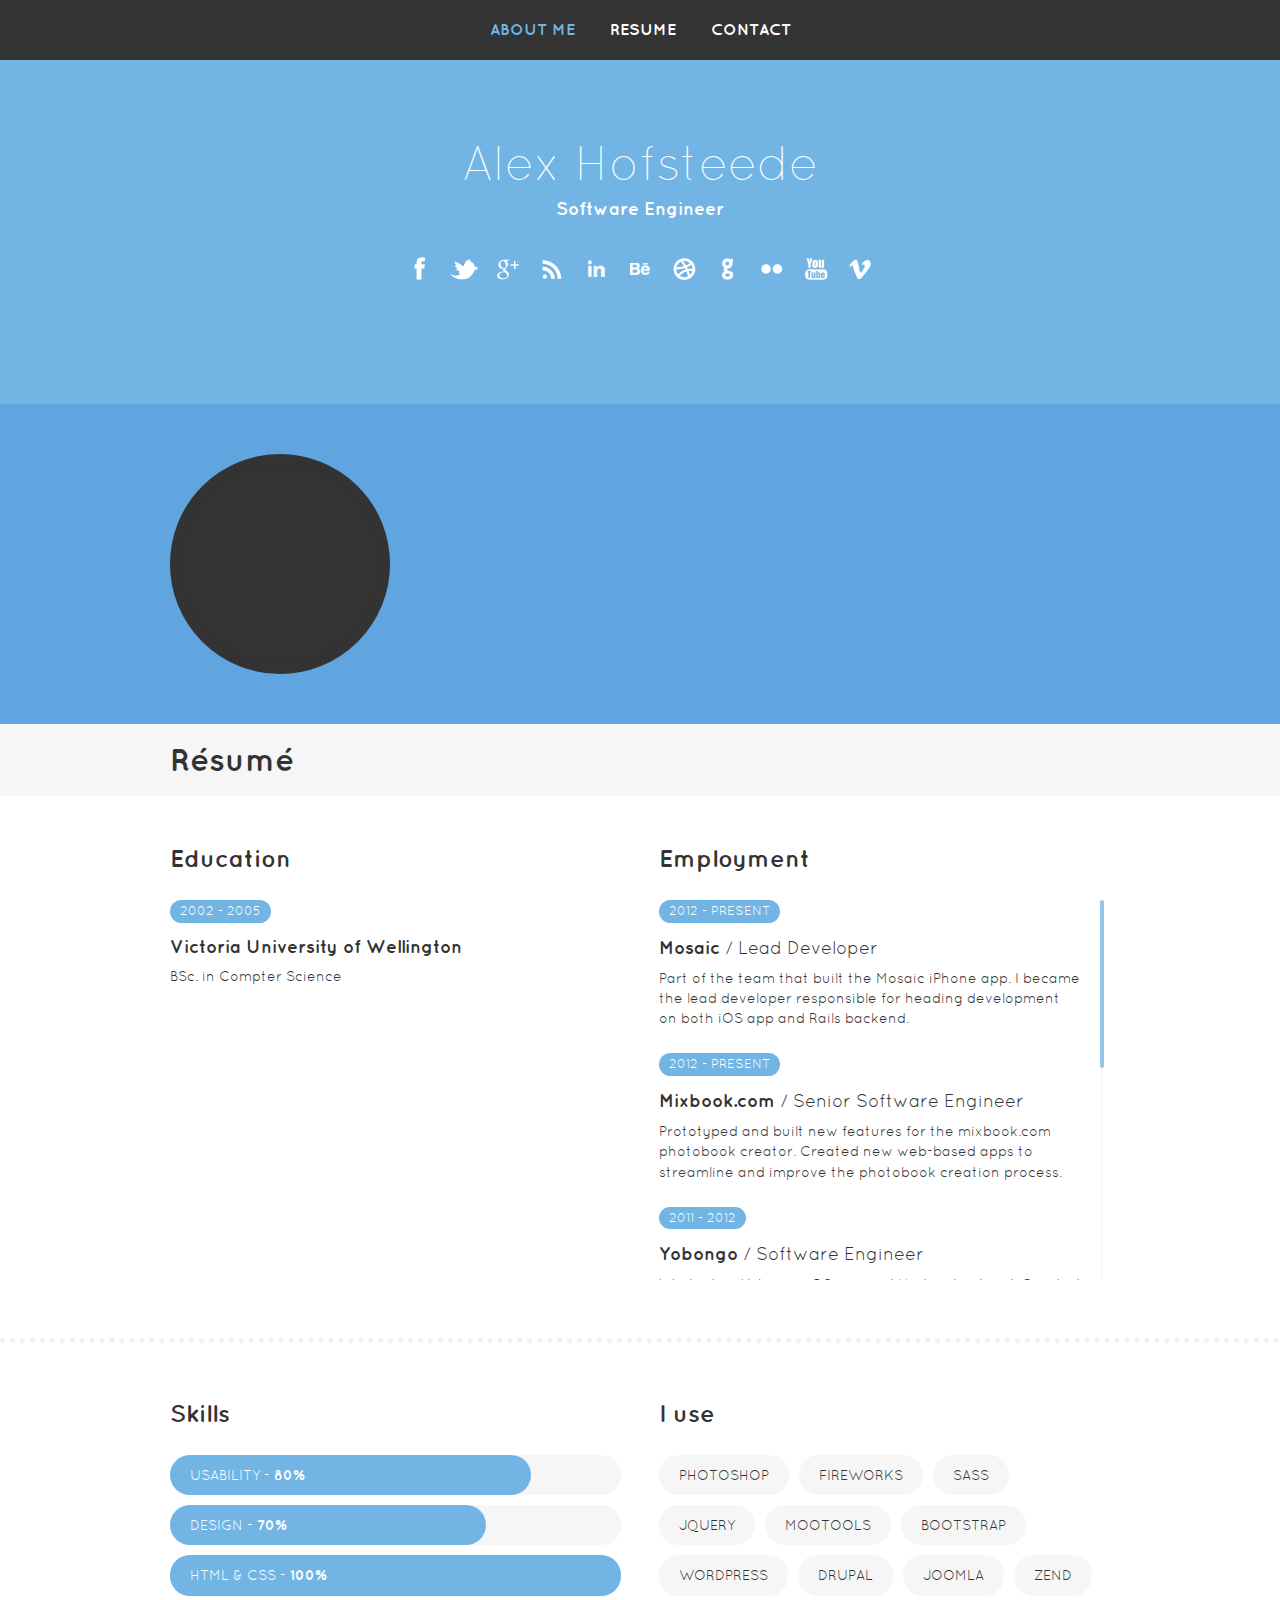
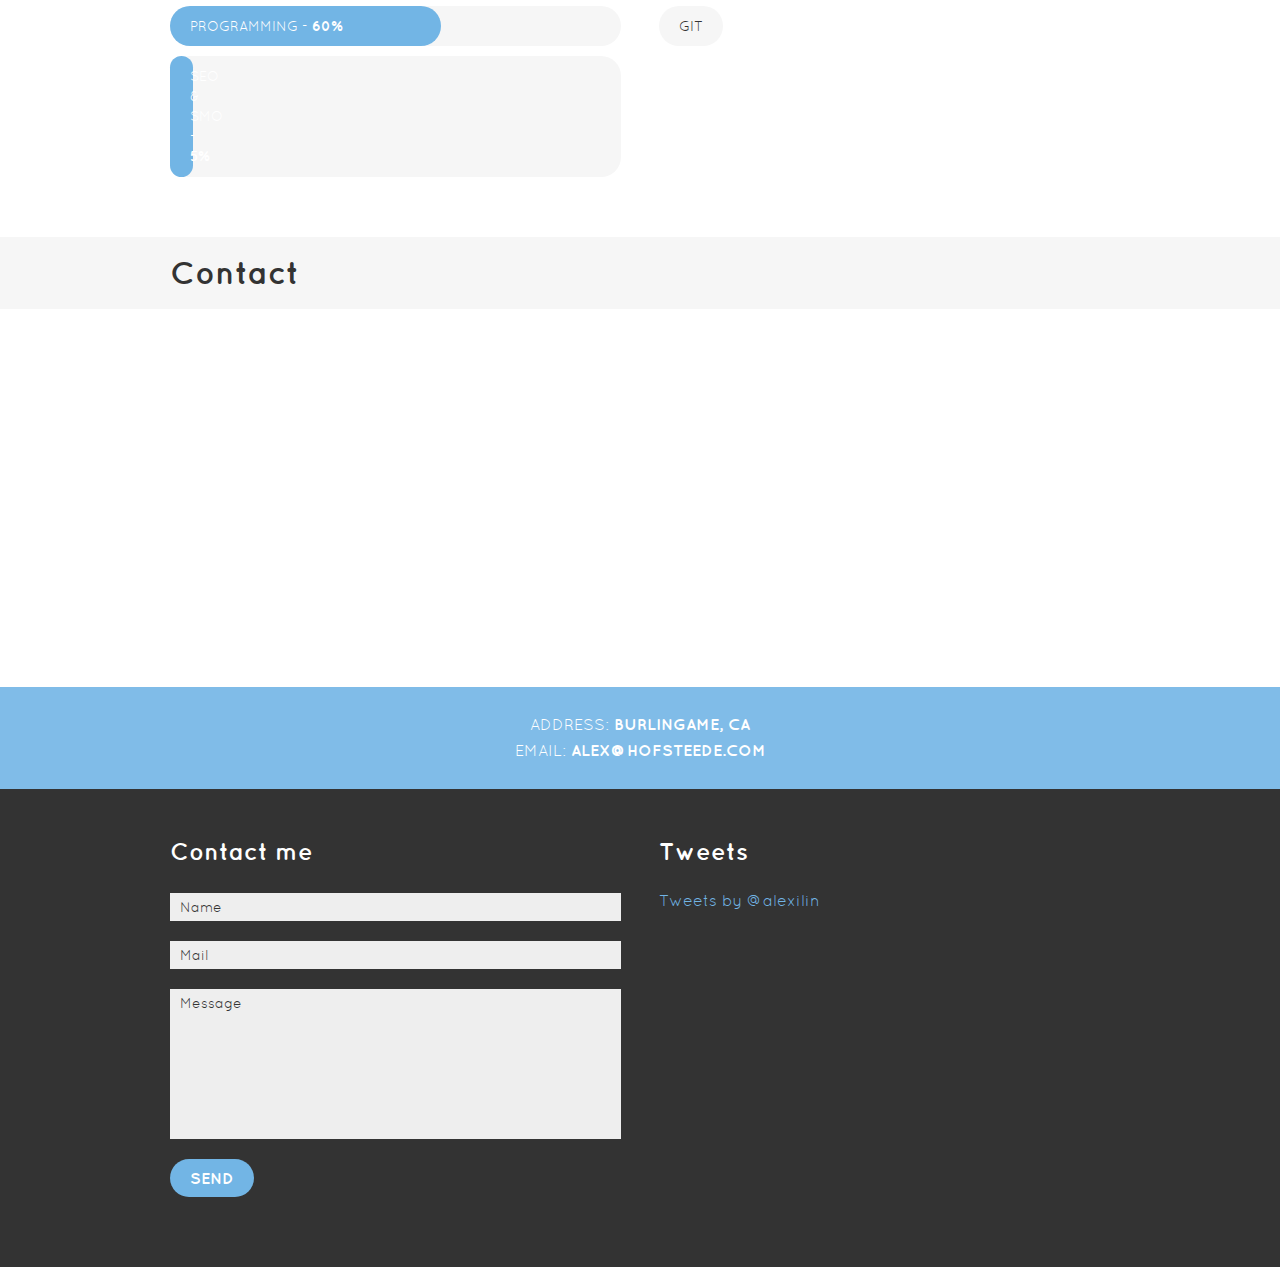
==== HTML/index.html @ 2fa061c0 "Add links to resume, section cleanup" ====
<!DOCTYPE html>
<!--[if lt IE 7]>      <html class="no-js lt-ie9 lt-ie8 lt-ie7"> <![endif]-->
<!--[if IE 7]>         <html class="no-js lt-ie9 lt-ie8"> <![endif]-->
<!--[if IE 8]>         <html class="no-js lt-ie9"> <![endif]-->
<!--[if gt IE 8]><!--> <html class="no-js"> <!--<![endif]-->
    <head>

        <meta charset="utf-8">
        <title>Persona vCard</title>
        <meta name="description" content="">
        <meta name="viewport" content="width=device-width,initial-scale=1.0">

        <link rel="stylesheet" href="assets/css/normalize.css">
        <link rel="stylesheet" href="assets/css/main.css">
        <link rel="stylesheet" href="assets/plugins/mCustomScrollbar/jquery.mCustomScrollbar.css">

        <script src="assets/js/modernizr-2.6.2.min.js"></script>

    </head>
    <body>

        <div class="wrapper vcard">

            <!-- BEGIN NAV -->
            <nav class="nav">

                <div class="container">

                    <div class="nav-trigger"></div>

                    <ul>
                        <li class="current"><a href="#about">About me</a></li>
                        <li><a href="#resume">Resume</a></li>
                        <li><a href="#contact">Contact</a></li>
                    </ul>

                </div>

            </nav>
            <!-- END NAV -->

            <!-- BEGIN MAIN CONTAINER -->
            <div class="main">
                
                <!-- BEGIN ABOUT SECTION -->
                <section id="about" class="cont-sec about-sec">

                    <div class="cont-b">

                        <div class="container">
                        
                            <div class="intro">
                            
                                <h1 class="fn">Alex Hofsteede</h1>
                                <div class="desc">Software Engineer</div>
                                <ul class="social-nav">
                                    <li><a href="" class="item-1"></a></li>
                                    <li><a href="" class="item-2"></a></li>
                                    <li><a href="" class="item-3"></a></li>
                                    <li><a href="" class="item-4"></a></li>
                                    <li><a href="" class="item-5"></a></li>
                                    <li><a href="" class="item-6"></a></li>
                                    <li><a href="" class="item-7"></a></li>
                                    <li><a href="" class="item-8"></a></li>
                                    <li><a href="" class="item-9"></a></li>
                                    <li><a href="" class="item-10"></a></li>
                                    <li><a href="" class="item-11"></a></li>
                                </ul>
                                
                            </div>
                            
                        </div>

                    </div>

                    <div class="cont-b-2">

                        <div class="container">

                            <div class="about clearfix">
                                <div class="photo">
                                    <img src="/assets/img/profile.jpg"/>
                                </div>
                                <div class="inner">
                                    <p class="intro-text"></p>
                                </div>
                            </div>

                        </div>

                    </div>
                
                </section>
                <!-- END ABOUT SECTION -->
                
                <!-- BEGIN RESUME SECTION -->
                <section id="resume" class="cont-sec resume-sec">

                    <div class="sec-title">

                        <div class="container">

                            <h2>Résumé</h2>

                        </div>

                    </div>
                    
                    <div class="container">

                        <div class="cols">

                            <div class="col col-1-2">

                                <h3>Education</h3>

                                <div class="exp scroll">
                                    <div class="date">2002 - 2005</div>
                                    <h4><a href="http://www.victoria.ac.nz/ecs/">Victoria University of Wellington</a></h4>
                                    <p>BSc. in Compter Science</p>
                                </div>

                            </div>

                            <div class="col col-1-2">

                                <h3>Employment</h3>

                                <div class="exp scroll">
                                    <div class="date">2012 - present</div>
                                    <h4><a href="http://heymosaic.com">Mosaic </a><span>/ Lead Developer</span></h4>
                                    <p>Part of the team that built the Mosaic iPhone app. I became the lead developer responsible for heading development on both iOS app and Rails backend.</p>

                                    <div class="date">2012 - present</div>
                                    <h4><a href="http://mixbook.com">Mixbook.com </a><span>/ Senior Software Engineer</span></h4>
                                    <p>Prototyped and built new features for the mixbook.com photobook creator. Created new web-based apps to streamline and improve the photobook creation process.</p>

                                    <div class="date">2011 - 2012</div>
                                    <h4><a href="http://www.crunchbase.com/company/yobongo">Yobongo </a><span>/ Software Engineer</span></h4>
                                    <p>Worked on Yobongo iOS app and Node.js backend. Created a number of other proof of concept apps for iPhone and web.</p>

                                    <div class="date">2011</div>
                                    <h4><a href="http://shutterfly.com">Shutterfly </a><span>/ Senior Software Engineer</span></h4>
                                    <p>Worked on redesign of e-commerce pages. Integrated A/B testing framework to test page variations.</p>

                                    <div class="date">2008 - 2010</div>
                                    <h4><a href="http://www.crunchbase.com/company/scrapblog">Scrapblog.com </a><span>/ Software Engineer</span></h4>
                                    <p>Built scrapblog.com photobook editor in Flex. Built scalable photobook rendering engine on EC2.</p>

                                    <div class="date">2006 - 2007</div>
                                    <h4><a href="http://getoutsmart.com">Outsmart </a><span>/ Software Engineer</span></h4>
                                    <p>Built a number of Flex applications for image editing, finance, mapping, and video conferencing.</p>
                                </div>

                            </div>

                        </div>

                    </div>

                    <hr>

                    <div class="container">

                        <div class="cols">

                            <div class="col col-1-2">

                                <h3>Skills</h3>

                                <div class="skills">
                                    <div class="skill">
                                        <div class="progress">
                                            <h4>
                                                Usability -
                                                <span class="val">80%</span>
                                            </h4>
                                        </div>
                                    </div>
                                    <div class="skill">
                                        <div class="progress">
                                            <h4>
                                                Design -
                                                <span class="val">70%</span>
                                            </h4>
                                        </div>
                                    </div>
                                    <div class="skill">
                                        <div class="progress">
                                            <h4>
                                                HTML &amp; CSS -
                                                <span class="val">100%</span>
                                            </h4>
                                        </div>
                                    </div>
                                    <div class="skill">
                                        <div class="progress">
                                            <h4>
                                                Programming -
                                                <span class="val">60%</span>
                                            </h4>
                                        </div>
                                    </div>
                                    <div class="skill">
                                        <div class="progress">
                                            <h4>
                                                SEO &amp; SMO - 
                                                <span class="val">5%</span>
                                            </h4>
                                        </div>
                                    </div>
                                </div>

                            </div>

                            <div class="col col-1-2">

                                <h3>I use</h3>

                                <ul class="tools clearfix">
                                    <li>Photoshop</li>
                                    <li>Fireworks</li>
                                    <li>SASS</li>
                                    <li>jQuery</li>
                                    <li>Mootools</li>
                                    <li>Bootstrap</li>
                                    <li>Wordpress</li>
                                    <li>Drupal</li>
                                    <li>Joomla</li>
                                    <li>ZEND</li>
                                    <li>Git</li>
                                </ul>

                            </div>

                        </div>                        

                    </div>
                
                </section>
                <!-- END RESUME SECTION -->

                <!-- BEGIN CONTACTS SECTION -->
                <section id="contact" class="cont-sec contacts-sec">

                    <div class="sec-title">

                        <div class="container">

                            <h2>Contact</h2>
                            
                        </div>

                    </div>

                    <!-- BEGIN CONTACTS -->
                    <div class="contacts">
                        <div id="map" class="map"></div>
                        <div class="inner">
                            Address: <span class="adr"> <span class="country-name">Burlingame</span>, <span class="locality">CA</span></span><br>
                            Email: <span class="email">alex@hofsteede.com</span><br>
                        </div>
                    </div>
                    <!-- END CONTACTS -->
                    
                    <div class="cont-b-3">

                        <div class="container">
                        
                            <div class="cols">
                        
                                <div class="col col-1-2">

                                    <h3>Contact me</h3>
                        
                                    <!-- BEGIN CONTACT FORM -->
                                    <form class="feedback-form" method="post" action="send.php">
                                        <div class="inp-b">
                                            <input type="text" placeholder="Name" name="name" class="required">
                                        </div>
                                        <div class="inp-b">
                                            <input type="text" placeholder="Mail" name="email" class="required">
                                        </div>
                                        <div class="inp-b">
                                            <textarea placeholder="Message" name="message" class="required"></textarea>
                                        </div>
                                        <div class="inp-b">
                                            <input type="submit" value="Send" class="btn">
                                        </div>
                                    </form>
                                    <!-- END CONTACT FORM -->
                        
                                </div>
                        
                                <div class="col col-1-2">

                                    <h3>Tweets</h3>
                        
                                    <!-- BEGIN TWEETS -->
                                    <div class="tweet">

                                        <a class="twitter-timeline"  href="https://twitter.com/alexilin" data-widget-id="345502025829724160" data-theme="dark" data-link-color="#72B5E5" data-chrome="noheader nofooter noborders transparent" data-tweet-limit="3">Tweets by @alexilin</a>

                                    </div>
                                    <!-- END TWEETS -->

                                </div>
                        
                            </div>
                        
                        </div>

                    </div>
                
                </section>
                <!-- END CONTACTS SECTION -->

            </div>
            <!-- END MAIN CONTAINER -->

        </div>

        <script src="assets/js/jquery-1.10.1.min.js"></script>

        <script src="assets/plugins/ope-page-nav/jquery-ui-1.9.2.custom.min.js"></script>
        <script src="assets/plugins/ope-page-nav/jquery.scrollTo.js"></script>
        <script src="assets/plugins/ope-page-nav/jquery.nav.js"></script>

        <script src="assets/plugins/mCustomScrollbar/jquery.mCustomScrollbar.js"></script>

        <script src="assets/plugins/cycle2/jquery.cycle2.min.js"></script>

        <script src="http://maps.google.com/maps/api/js?sensor=false"></script>

        <script src="assets/plugins/validate/jquery.validate.js"></script>

        <script>
            !function(d,s,id){
                var js,fjs=d.getElementsByTagName(s)[0],p=/^http:/.test(d.location)?'http':'https';
                if(!d.getElementById(id)){
                    js=d.createElement(s);js.id=id;
                    js.src=p+"://platform.twitter.com/widgets.js";
                    fjs.parentNode.insertBefore(js,fjs);
                }
            }(document,"script","twitter-wjs");
        </script>
        <script src="assets/plugins/tweets-customize/customize-twitter-1.1.min.js"></script>

        <script src="assets/js/scripts.js"></script>

    </body>
</html>
---- HTML/assets/css/main.css ----
@font-face {
    font-family:'quicksandbold';
    src: url('../fonts/quicksand-bold-webfont.eot');
    src: url('../fonts/quicksand-bold-webfont.eot?#iefix') format('embedded-opentype'),
         url('../fonts/quicksand-bold-webfont.woff') format('woff'),
         url('../fonts/quicksand-bold-webfont.ttf') format('truetype'),
         url('../fonts/quicksand-bold-webfont.svg#quicksandbold') format('svg');
    font-weight: normal;
    font-style: normal;
}

@font-face {
    font-family:'quicksandlight';
    src: url('../fonts/quicksand-light-webfont.eot');
    src: url('../fonts/quicksand-light-webfont.eot?#iefix') format('embedded-opentype'),
         url('../fonts/quicksand-light-webfont.woff') format('woff'),
         url('../fonts/quicksand-light-webfont.ttf') format('truetype'),
         url('../fonts/quicksand-light-webfont.svg#quicksandlight') format('svg');
    font-weight: normal;
    font-style: normal;
}

@font-face {
    font-family:'quicksandregular';
    src: url('../fonts/quicksand-regular-webfont.eot');
    src: url('../fonts/quicksand-regular-webfont.eot?#iefix') format('embedded-opentype'),
         url('../fonts/quicksand-regular-webfont.woff') format('woff'),
         url('../fonts/quicksand-regular-webfont.ttf') format('truetype'),
         url('../fonts/quicksand-regular-webfont.svg#quicksandregular') format('svg');
    font-weight: normal;
    font-style: normal;
}

body{position:relative;background:#fff;font:100%/1  'quicksandregular', sans-serif;color:#333}
h1{margin:0 0 10px;font:3em/1 'quicksandlight'}
h2{margin:0;font:2em/1 'quicksandbold'}
h3{margin:0 0 30px;font:1.5em/1 'quicksandbold'}
h4{margin:0 0 10px;font:1.1em/1 'quicksandbold'}
p{margin:0 0 25px;font-size:0.9em;line-height:1.4}
ol, ul{margin:0 0 25px;padding:0 0 0 40px;font-size:0.9em;line-height:1.4}
nav ol, nav ul{list-style:none;margin:0}
a{color:#72B5E5; text-decoration:none;}
h4 a{color:#333; text-decoration:none;}
a:hover{text-decoration:none}
address{font-style:normal;font-size:0.8em;line-height:1.6}
blockquote{margin:0}
hr{background:none;border:none;border-bottom:5px dotted #f0f0f0}

.inp-b{position:relative;margin:0 0 20px}
  .inp-b label.inp-error{position:absolute;left:-25px;top:8px;display:block;width:15px;height:15px;background:#FF4C78;-webkit-border-radius:50%;border-radius:50%;overflow:hidden;text-indent:100%;white-space:nowrap}
input[type="text"]{position:relative;width:100%;margin:0;padding:6px 10px;background:#eee;border:none;-webkit-box-sizing:border-box;-moz-box-sizing:border-box;box-sizing:border-box;color:#333;font-size:0.9em;-webkit-transition:all 0.4s ease;-moz-transition:all 0.4s ease;-o-transition:all 0.4s ease;transition:all 0.4s ease}
textarea{position:relative;max-width:100%;width:100%;min-height:150px;margin:0;padding:6px 10px;background:#eee;border:none;-webkit-box-sizing:border-box;-moz-box-sizing:border-box;box-sizing:border-box;color:#333;font-size:0.9em;resize:none;-webkit-transition:all 0.2s ease;-moz-transition:all 0.2s ease;-o-transition:all 0.2s ease;transition:all 0.2s ease}
.lt-ie8 input[type="text"], .lt-ie8 textarea{padding-left:0;padding-right:0}
input[type="text"]:focus, textarea:focus{background:#72B5E5;color:#fff}
::-webkit-input-placeholder{color:#333}
:-moz-placeholder, ::-moz-placeholder{color:#333}
:-ms-input-placeholder{color:#333}
input.inp-error, textarea.inp-error{-webkit-animation:shake 0.5s;-moz-animation:shake 0.5s;-o-animation:shake 0.5s;animation:shake 0.5s}

.clearfix:before, .clearfix:after, .cols:before, .cols:after{content: " ";display:table}
.clearfix:after, .cols:after{clear:both}
.lt-ie8 .clearfix, .lt-ie8 .cols{zoom:1}

.cont-sec{position:relative}

.container{position:relative;width:940px;margin:auto;padding:50px 0;-webkit-box-sizing:border-box;-moz-box-sizing:border-box;box-sizing:border-box}

.cont-b{background:#72B5E5;color:#fff}
.cont-b-2{background:#60A4E0;color:#fff}
.cont-b-3{background:#333;color:#fff}
    .cont-b a, .cont-b-2 a{color:#fff}
    .cont-b .btn-2, .cont-b-2 .btn-2, .cont-b-3 .btn-2{border-color:#fff}
    .cont-b-3 .btn-2:hover{background:#fff;border-color:#fff}
    .cont-b-3 .btn:hover{background:#fff;color:#333}

.sec-title{background:#F6F6F6}
  .sec-title .container{padding-top:20px;padding-bottom:20px}

.col{float:left;margin-left:4%}
.col:first-child{margin-left:0}
.col-1-2{width:48%}
.col-1-3{width:30.6%}
.col-1-4{width:22%}

.center{text-align:center}

.wrapper{position:relative;padding:60px 0 0}

.main{position:relative;overflow:hidden;z-index:10}

.nav{position:fixed;left:0;top:0;width:100%;background:#333;z-index:100}
    .nav .container{height:60px;padding:0}
    .nav .nav-trigger{display:none;margin:0 auto}
    .nav ul{padding:0;font:1em/58px 'quicksandbold';text-transform:uppercase;text-align:center}
    .nav li{display:inline-block;padding:0 15px}
    .lt-ie8 .nav li{display:inline}
    .nav a{display:block;height:60px;color:#fff;text-decoration:none;-webkit-transition:all 0.2s ease;-moz-transition:all 0.2s ease;-o-transition:all 0.2s ease;transition:all 0.2s ease}
    .nav a:focus{outline:none}
    .nav a:hover{color:#fff}
    .nav .current a, .main-nav .current a:hover{color:#72B5E5}

.social-nav{margin:0 0 30px;padding:0;list-style:none;text-align:center}
    .social-nav li{display:inline-block}
    .lt-ie8 .social-nav li{display:inline}
    .social-nav a{position:relative;display:block;width:40px;height:40px;background-image:url(../img/icon-social.png);-webkit-border-radius:50%;border-radius:50%;text-decoration:none;-webkit-transition:all 0.4s ease;-moz-transition:all 0.4s ease;-o-transition:all 0.4s ease;transition:all 0.4s ease}
    .social-nav a:hover{background-color:#fff}
    .social-nav .item-1{background-position:0 0}
    .social-nav .item-1:hover{background-position:0 100%}
    .social-nav .item-2{background-position:-40px 0}
    .social-nav .item-2:hover{background-position:-40px 100%}
    .social-nav .item-3{background-position:-80px 0}
    .social-nav .item-3:hover{background-position:-80px 100%}
    .social-nav .item-4{background-position:-120px 0}
    .social-nav .item-4:hover{background-position:-120px 100%}
    .social-nav .item-5{background-position:-160px 0}
    .social-nav .item-5:hover{background-position:-160px 100%}
    .social-nav .item-6{background-position:-200px 0}
    .social-nav .item-6:hover{background-position:-200px 100%}
    .social-nav .item-7{background-position:-240px 0}
    .social-nav .item-7:hover{background-position:-240px 100%}
    .social-nav .item-8{background-position:-280px 0}
    .social-nav .item-8:hover{background-position:-280px 100%}
    .social-nav .item-9{background-position:-320px 0}
    .social-nav .item-9:hover{background-position:-320px 100%}
    .social-nav .item-10{background-position:-360px 0}
    .social-nav .item-10:hover{background-position:-360px 100%}
    .social-nav .item-11{background-position:-400px 0}
    .social-nav .item-11:hover{background-position:-400px 100%}

.filter{margin:0 0 50px;padding:0;list-style:none;font:1em 'quicksandbold';text-transform:uppercase;color:#72B5E5}
    .filter li{position:relative;float:left;padding:10px 20px;-webkit-border-radius:20px;border-radius:20px;cursor:pointer}
    .filter li:hover{color:#333}
    .filter li.active{background:#72B5E5;color:#fff}
    .filter .active:after{content:"";position:absolute;left:50%;bottom:-10px;width:0;height:0;margin:0 0 0 -10px;border-top:10px solid #72B5E5;border-left:10px solid rgba(255,255,255,0);border-right:10px solid rgba(255,255,255,0)}

.btn{position:relative;overflow:visible;display:inline-block;padding:10px 20px;background:#72B5E5;border:none;-webkit-border-radius:30px;border-radius:30px;color:#fff;font:1em 'quicksandbold';text-transform:uppercase;-webkit-transition:all 0.2s ease;-moz-transition:all 0.2s ease;-o-transition:all 0.2s ease;transition:all 0.2s ease;text-decoration:none;white-space:nowrap;cursor:pointer}
.btn:hover{background:#333}

.btn-2{position:relative;display:inline-block;padding:8px 16px;background:#72B5E5;border:2px solid #72B5E5;-webkit-border-radius:30px;border-radius:30px;font:1em 'quicksandbold';text-transform:uppercase;-webkit-transition:all 0.2s ease;-moz-transition:all 0.2s ease;-o-transition:all 0.2s ease;transition:all 0.2s ease;text-decoration:none;white-space:nowrap;cursor:pointer}
.btn-2:hover{border-color:#333;color:#333}

.nav-trigger{position:relative;width:60px;height:60px;cursor:pointer}
.nav-trigger:after{content:"";position:absolute;left:50%;top:50%;width:30px;height:16px;margin:-10px 0 0 -15px;border:2px solid #BBDCE8;border-left:none;border-right:none}
.nav-trigger-a:after{border-color:#fff}
.nav-trigger:before{content:"";position:absolute;left:50%;top:50%;width:30px;height:2px;margin:-1px 0 0 -15px;background:#BBDCE8}
.nav-trigger-a:before{background:#fff}

.intro{padding:30px 0;text-align:center}
    .intro .desc{margin:0 0 30px;font:1.1em 'quicksandbold'}
    .intro .btn-2{margin:0 5px}

.about .photo{float:left;margin:0 50px 0 0;border-width:10px}
.about .inner{padding:10px 0 0}
.about p{margin:0}

.photo{position:relative;overflow:hidden;width:200px;height:200px;background:#333;border:5px solid #333;-webkit-border-radius:50%;border-radius:50%}
    .photo img{position:relative;width:100%;height:auto;-webkit-border-radius:50%;border-radius:50%;z-index:10}

.intro-text{font-size:1em;line-height:1.5}

.exp{height:380px}
  .exp h4 span{font:1em 'quicksandregular'}

.date{position:relative;display:inline-block;margin:0 0 15px;padding:5px 10px;background:#72B5E5;-webkit-border-radius:20px;border-radius:20px;font-size:0.8em;color:#fff;text-transform:uppercase}
.lt-ie8 .date{display:inline}

.skills .skill{position:relative;margin:0 0 10px;background:#f6f6f6;-webkit-border-radius:20px;border-radius:20px}
.skills .progress{position:relative;background:#72B5E5;-webkit-border-radius:20px;border-radius:20px;-webkit-transition:all 0.5s ease;-moz-transition:all 0.5s ease;-o-transition:all 0.5s ease;transition:all 0.5s ease;color:#fff}
.skills h4{margin:0;padding:10px 20px;font:0.9em/1.4 'quicksandregular';text-transform:uppercase}
.skills .val{font:1em 'quicksandbold'}

.tools{margin:0;padding:0;font-size:0.9em;text-transform:uppercase;list-style:none}
    .tools li{position:relative;float:left;margin:0 10px 10px 0;padding:10px 20px;background:#F6F6F6;-webkit-border-radius:20px;border-radius:20px}

.showcase{position:relative;margin:0 -30px 0 0}

.works{width:100%;margin:0;padding:0 0 30px;list-style:none;font-size:1.4em;line-height:1;text-transform:uppercase}
    .works li{float:left;width:33.3%;padding:0 30px 30px 0;-webkit-box-sizing:border-box;-moz-box-sizing:border-box;box-sizing:border-box}
    .works .work{position:relative;overflow:hidden;width:100%;height:100%}
    .works a{position:relative;overflow:hidden;display:block;width:100%;height:100%}
    .works img{width:100%;max-width:100%;height:auto;vertical-align:bottom}
    .works a:after{content:"";position:absolute;left:0;top:0;width:100%;height:100%;background:#333 url(../img/icon-more.png) no-repeat 50% 50%;opacity:0;-webkit-transition:all 0.2s ease;-moz-transition:all 0.2s ease;-o-transition:all 0.2s ease;transition:all 0.2s ease}
    .lt-ie9 .works a:after{display:none}
    .works a:hover:after{opacity:0.9}

.contacts{position:relative}
    .contacts .map{height:480px}
    .contacts .inner{position:absolute;left:0;bottom:0;width:100%;padding:25px 0;background:rgba(114,181,229,0.9);-pie-background:rgba(114,181,229,0.9);color:#fff;text-align:center;line-height:1.6;text-transform:uppercase}
    .contacts .inner span{font:1em 'quicksandbold'}

.message{display:none;margin:0 0 20px;padding:10px 20px;-webkit-border-radius:20px;border-radius:20px;font:0.9em/1.4 'quicksandregular'}
.message-ok{background:#58A384}
.message-error{background:#FF4C78}

.loading{display:inline-block;width:30px;height:30px;margin:0 0 20px;background:url(../img/loading.gif);vertical-align:middle}

@-webkit-keyframes shake {
  0%   {left:0}
  20%  {left:-5px}
  40%  {left:5px}
  60%  {left:-5px}
  80%  {left:5px}
  100% {left:0}
}
@-moz-keyframes shake {
  0%   {left:0}
  20%  {left:-5px}
  40%  {left:5px}
  60%  {left:-5px}
  80%  {left:5px}
  100% {left:0}
}
@-o-keyframes shake {
  0%   {left:0}
  20%  {left:-5px}
  40%  {left:5px}
  60%  {left:-5px}
  80%  {left:5px}
  100% {left:0}
}
@keyframes shake {
  0%   {left:0}
  20%  {left:-5px}
  40%  {left:5px}
  60%  {left:-5px}
  80%  {left:5px}
  100% {left:0}
}

@media screen and (max-width:980px){
    .inp-b label.inp-error{left:auto;right:10px}
    .col{float:none;width:100%;margin:0;padding:0 0 20px}
    .container{width:100%;padding:30px}
    .nav .container{height:auto;padding:0}
    .nav .nav-trigger{display:block}
    .nav ul{display:none;line-height:1}
    .nav li{display:block;padding:0}
    .nav a{height:auto;padding:15px 20px}
    .nav .current a, .nav .current a:hover{background:#f6f6f6}
    .intro{padding:10px 0}
    .about .photo{margin-right:30px}
    .exp{height:auto}
    .feedback-form{margin:0 0 30px}
}
@media screen and (max-width:400px){
    h3{margin:0 0 15px}
    .container, .sec-title .container{padding:15px}
    .intro .btn-2{margin:0 0 10px}
    .about .photo{float:none;margin:auto}
    .skills h4{font-size:0.8em}
    .showcase{margin:0}
    .filter{margin:0 0 30px}
        .filter li{float:none}
    .works{padding:0}
    .works li{float:none;width:100%;padding:0 0 15px}
}

.photo, .photo img, .btn, .btn-2, .filter li, .skill, .skill .progress, .date, .tools li, .item, .author, .contacts .inner, .social-nav a, .message{behavior:url("assets/js/PIE.htc")}
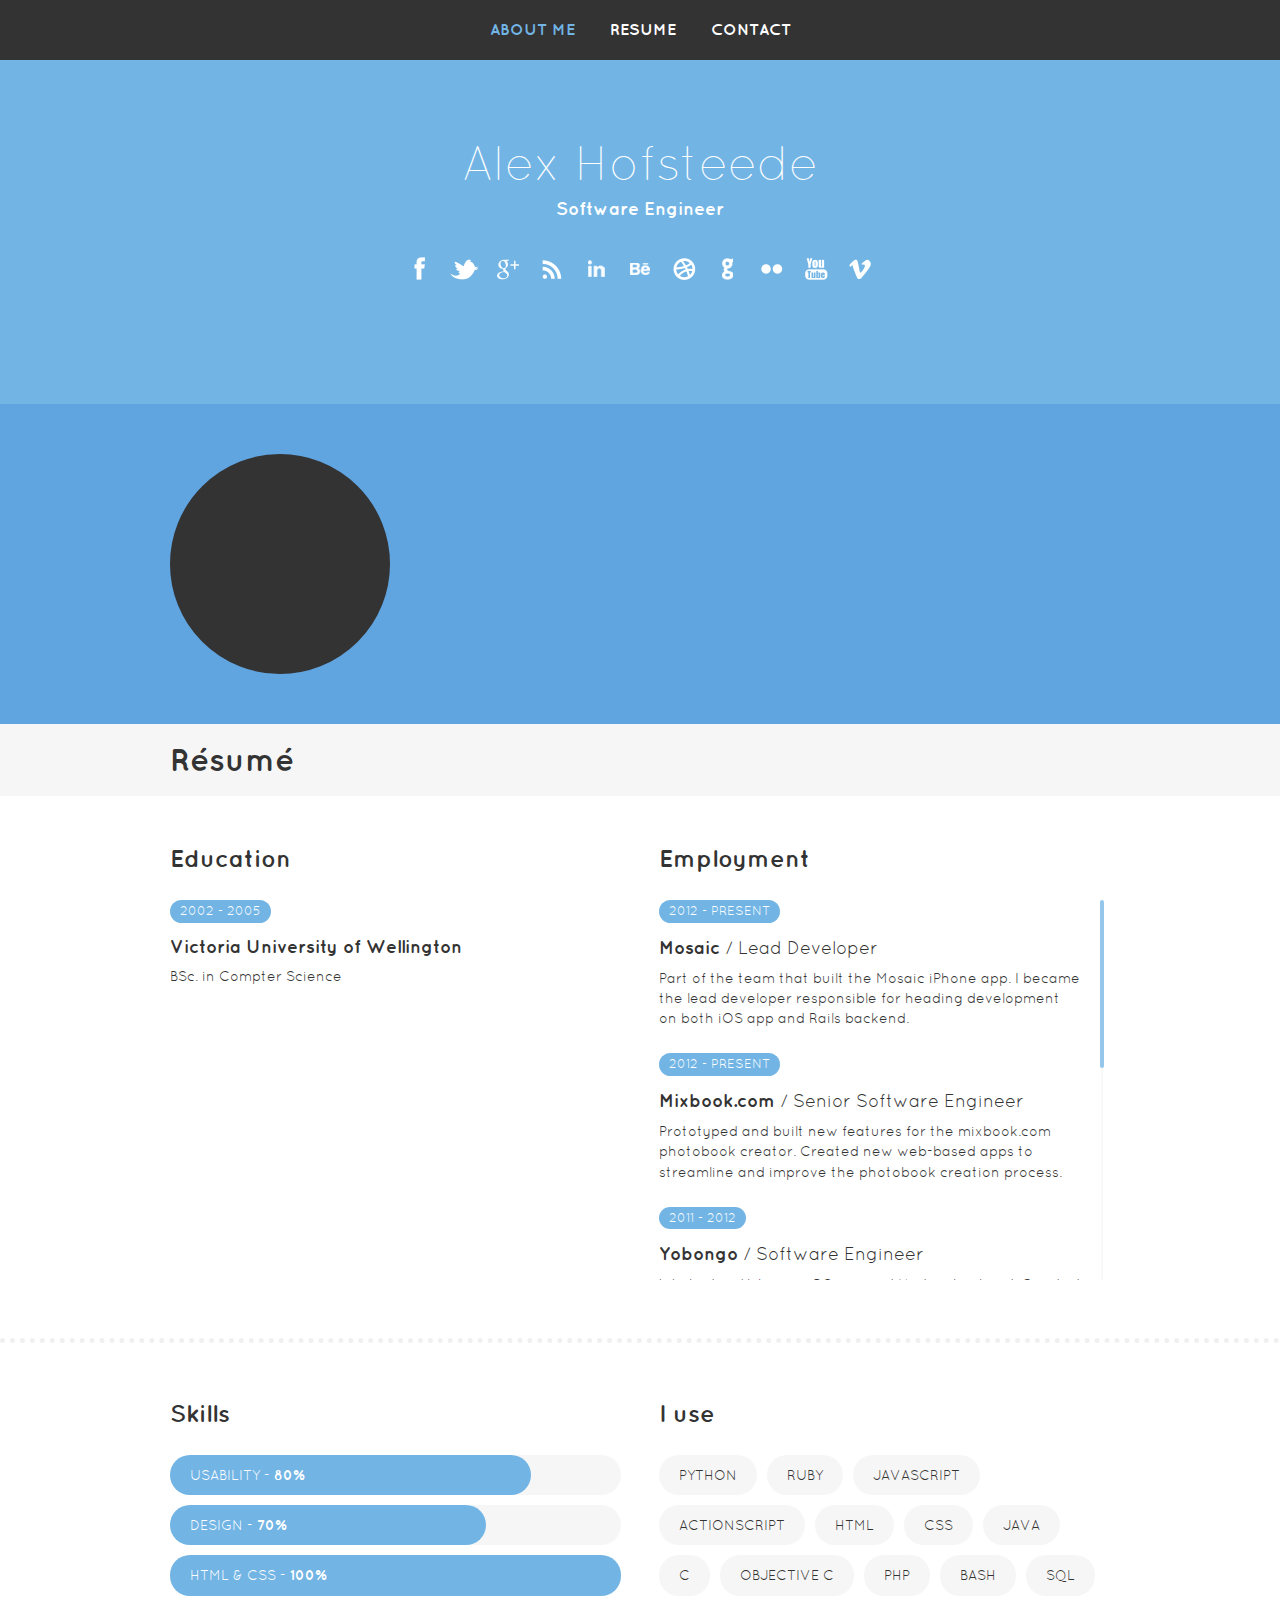
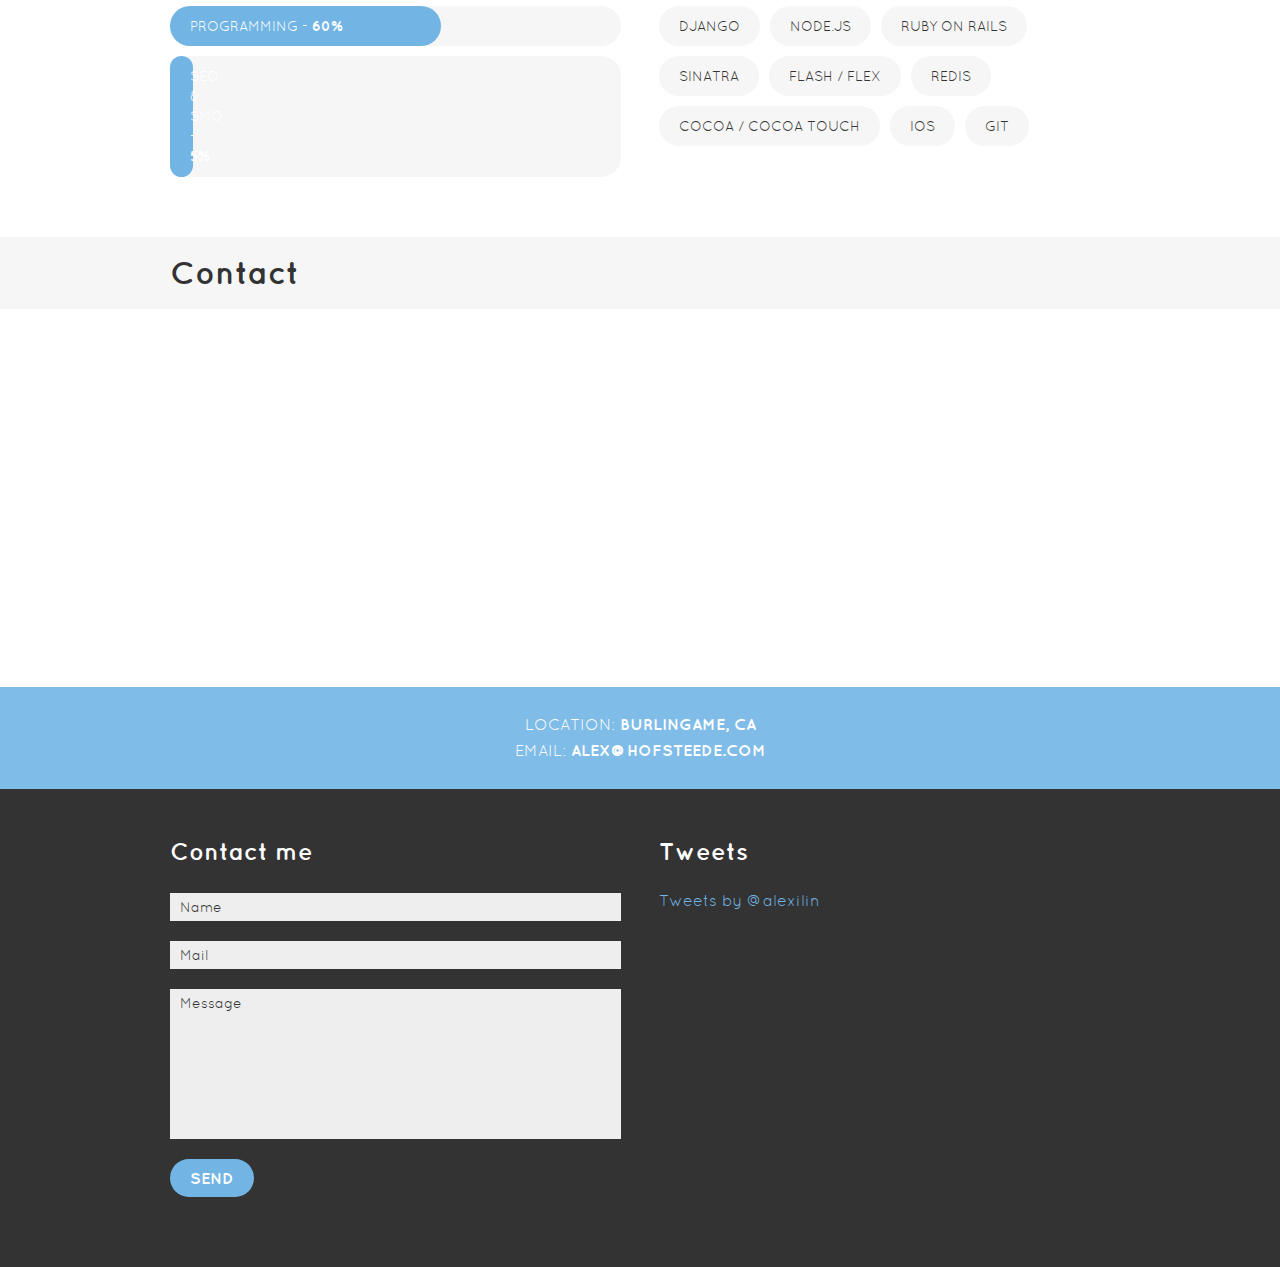
==== commit 55cf875d: "Add skills" ====
--- a/HTML/index.html
+++ b/HTML/index.html
@@ -218,16 +218,26 @@
                                 <h3>I use</h3>
 
                                 <ul class="tools clearfix">
-                                    <li>Photoshop</li>
-                                    <li>Fireworks</li>
-                                    <li>SASS</li>
-                                    <li>jQuery</li>
-                                    <li>Mootools</li>
-                                    <li>Bootstrap</li>
-                                    <li>Wordpress</li>
-                                    <li>Drupal</li>
-                                    <li>Joomla</li>
-                                    <li>ZEND</li>
+                                    <li>Python</li>
+                                    <li>Ruby</li>
+                                    <li>Javascript</li>
+                                    <li>Actionscript</li>
+                                    <li>HTML</li>
+                                    <li>CSS</li>
+                                    <li>Java</li>
+                                    <li>C</li>
+                                    <li>Objective C</li>
+                                    <li>PHP</li>
+                                    <li>Bash</li>
+                                    <li>SQL</li>
+                                    <li>Django</li>
+                                    <li>Node.js</li>
+                                    <li>Ruby on Rails</li>
+                                    <li>Sinatra</li>
+                                    <li>Flash / Flex</li>
+                                    <li>Redis</li>
+                                    <li>Cocoa / Cocoa Touch</li>
+                                    <li>iOS</li>
                                     <li>Git</li>
                                 </ul>
 
@@ -257,7 +267,7 @@
                     <div class="contacts">
                         <div id="map" class="map"></div>
                         <div class="inner">
-                            Address: <span class="adr"> <span class="country-name">Burlingame</span>, <span class="locality">CA</span></span><br>
+                            Location: <span class="adr"> <span class="country-name">Burlingame</span>, <span class="locality">CA</span></span><br>
                             Email: <span class="email">alex@hofsteede.com</span><br>
                         </div>
                     </div>
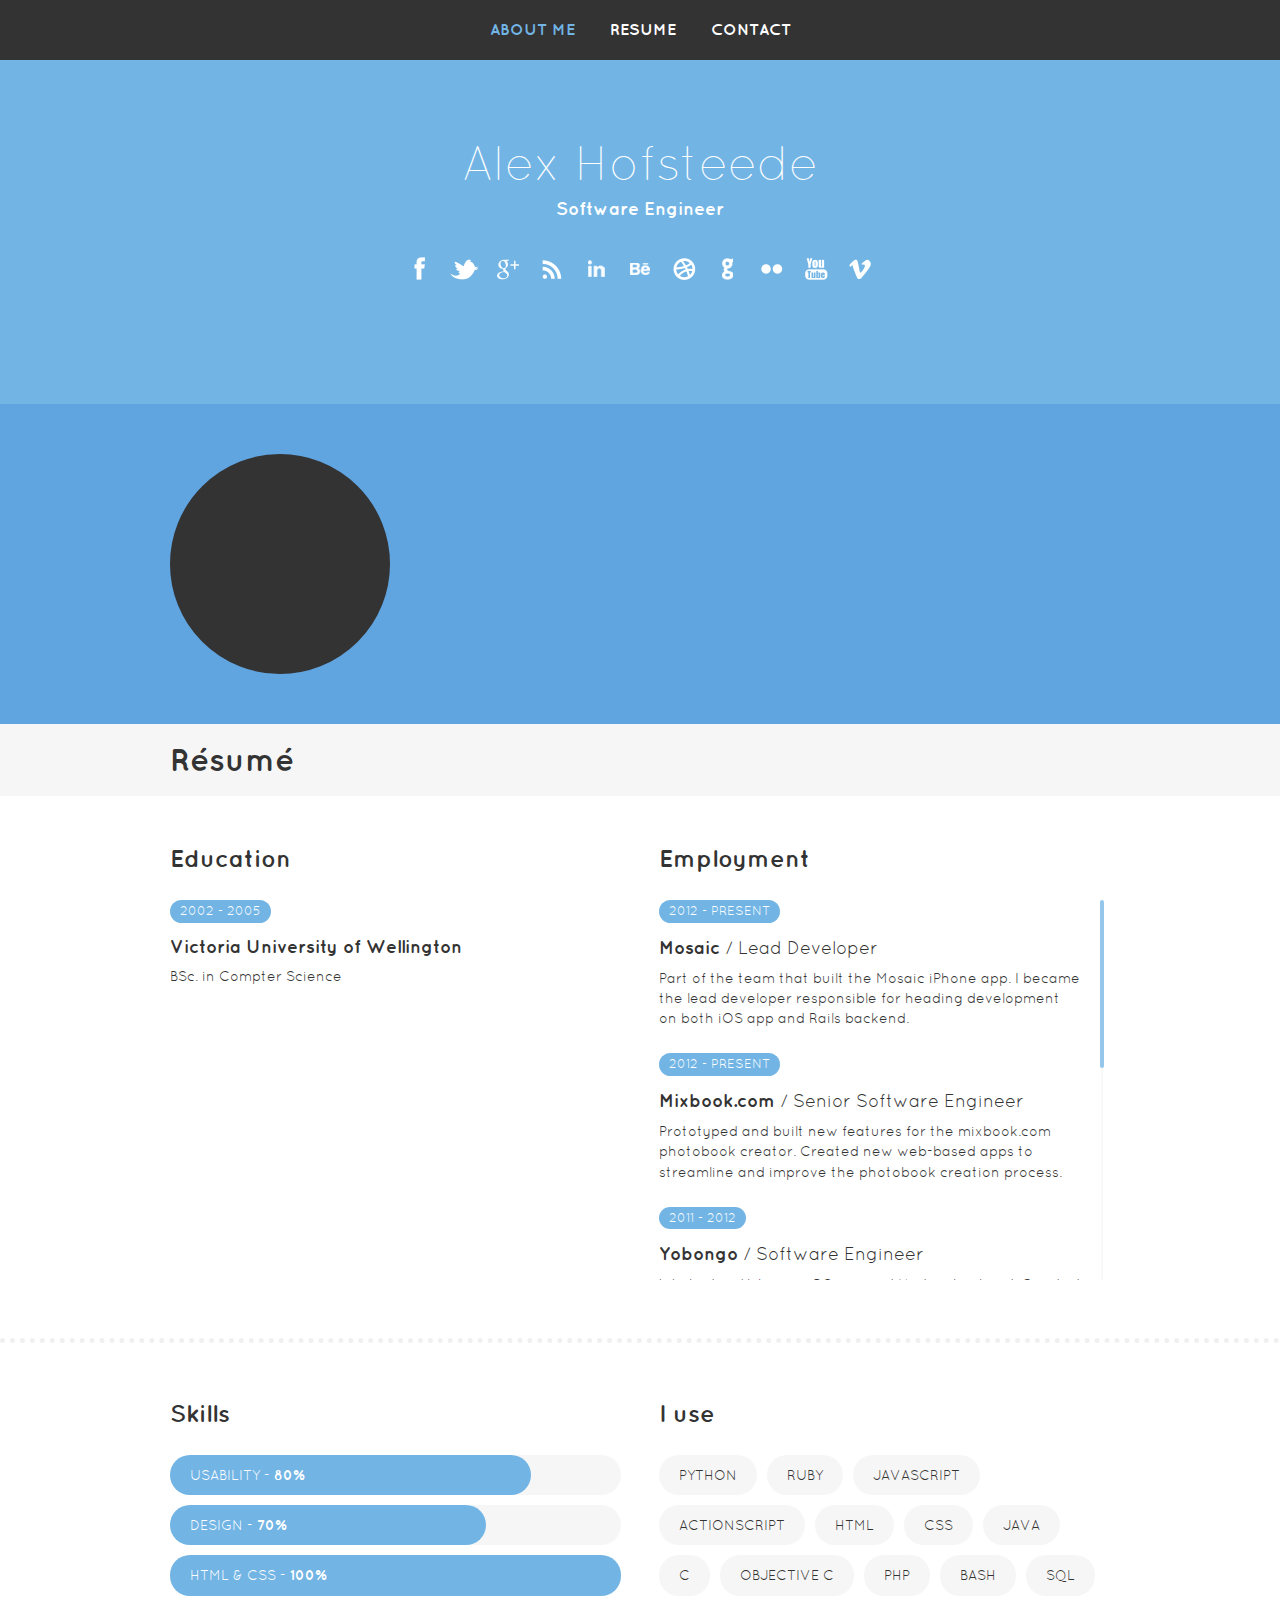
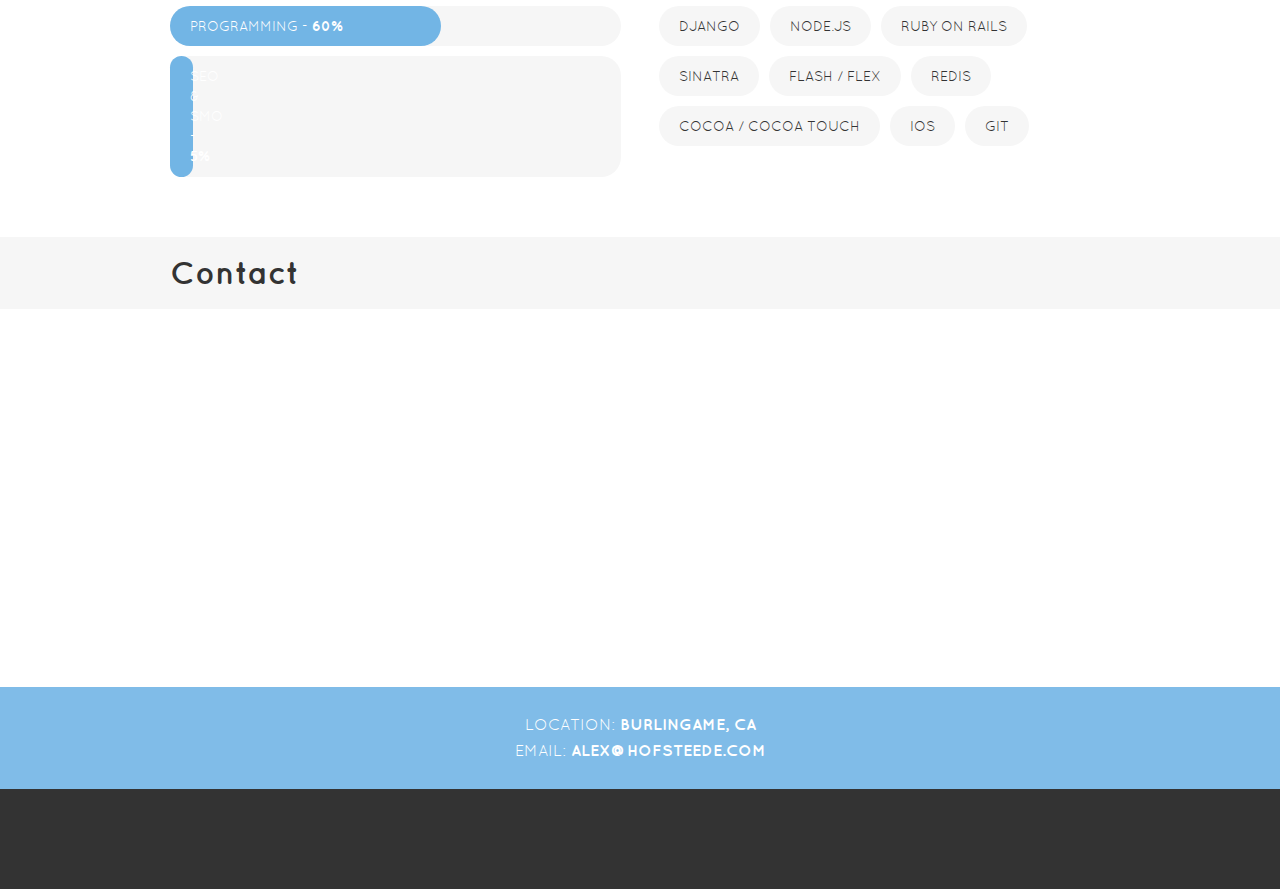
==== commit 6c92bf6c: "Remove contact form and tweets" ====
--- a/HTML/index.html
+++ b/HTML/index.html
@@ -279,43 +279,6 @@
                         
                             <div class="cols">
                         
-                                <div class="col col-1-2">
-
-                                    <h3>Contact me</h3>
-                        
-                                    <!-- BEGIN CONTACT FORM -->
-                                    <form class="feedback-form" method="post" action="send.php">
-                                        <div class="inp-b">
-                                            <input type="text" placeholder="Name" name="name" class="required">
-                                        </div>
-                                        <div class="inp-b">
-                                            <input type="text" placeholder="Mail" name="email" class="required">
-                                        </div>
-                                        <div class="inp-b">
-                                            <textarea placeholder="Message" name="message" class="required"></textarea>
-                                        </div>
-                                        <div class="inp-b">
-                                            <input type="submit" value="Send" class="btn">
-                                        </div>
-                                    </form>
-                                    <!-- END CONTACT FORM -->
-                        
-                                </div>
-                        
-                                <div class="col col-1-2">
-
-                                    <h3>Tweets</h3>
-                        
-                                    <!-- BEGIN TWEETS -->
-                                    <div class="tweet">
-
-                                        <a class="twitter-timeline"  href="https://twitter.com/alexilin" data-widget-id="345502025829724160" data-theme="dark" data-link-color="#72B5E5" data-chrome="noheader nofooter noborders transparent" data-tweet-limit="3">Tweets by @alexilin</a>
-
-                                    </div>
-                                    <!-- END TWEETS -->
-
-                                </div>
-                        
                             </div>
                         
                         </div>
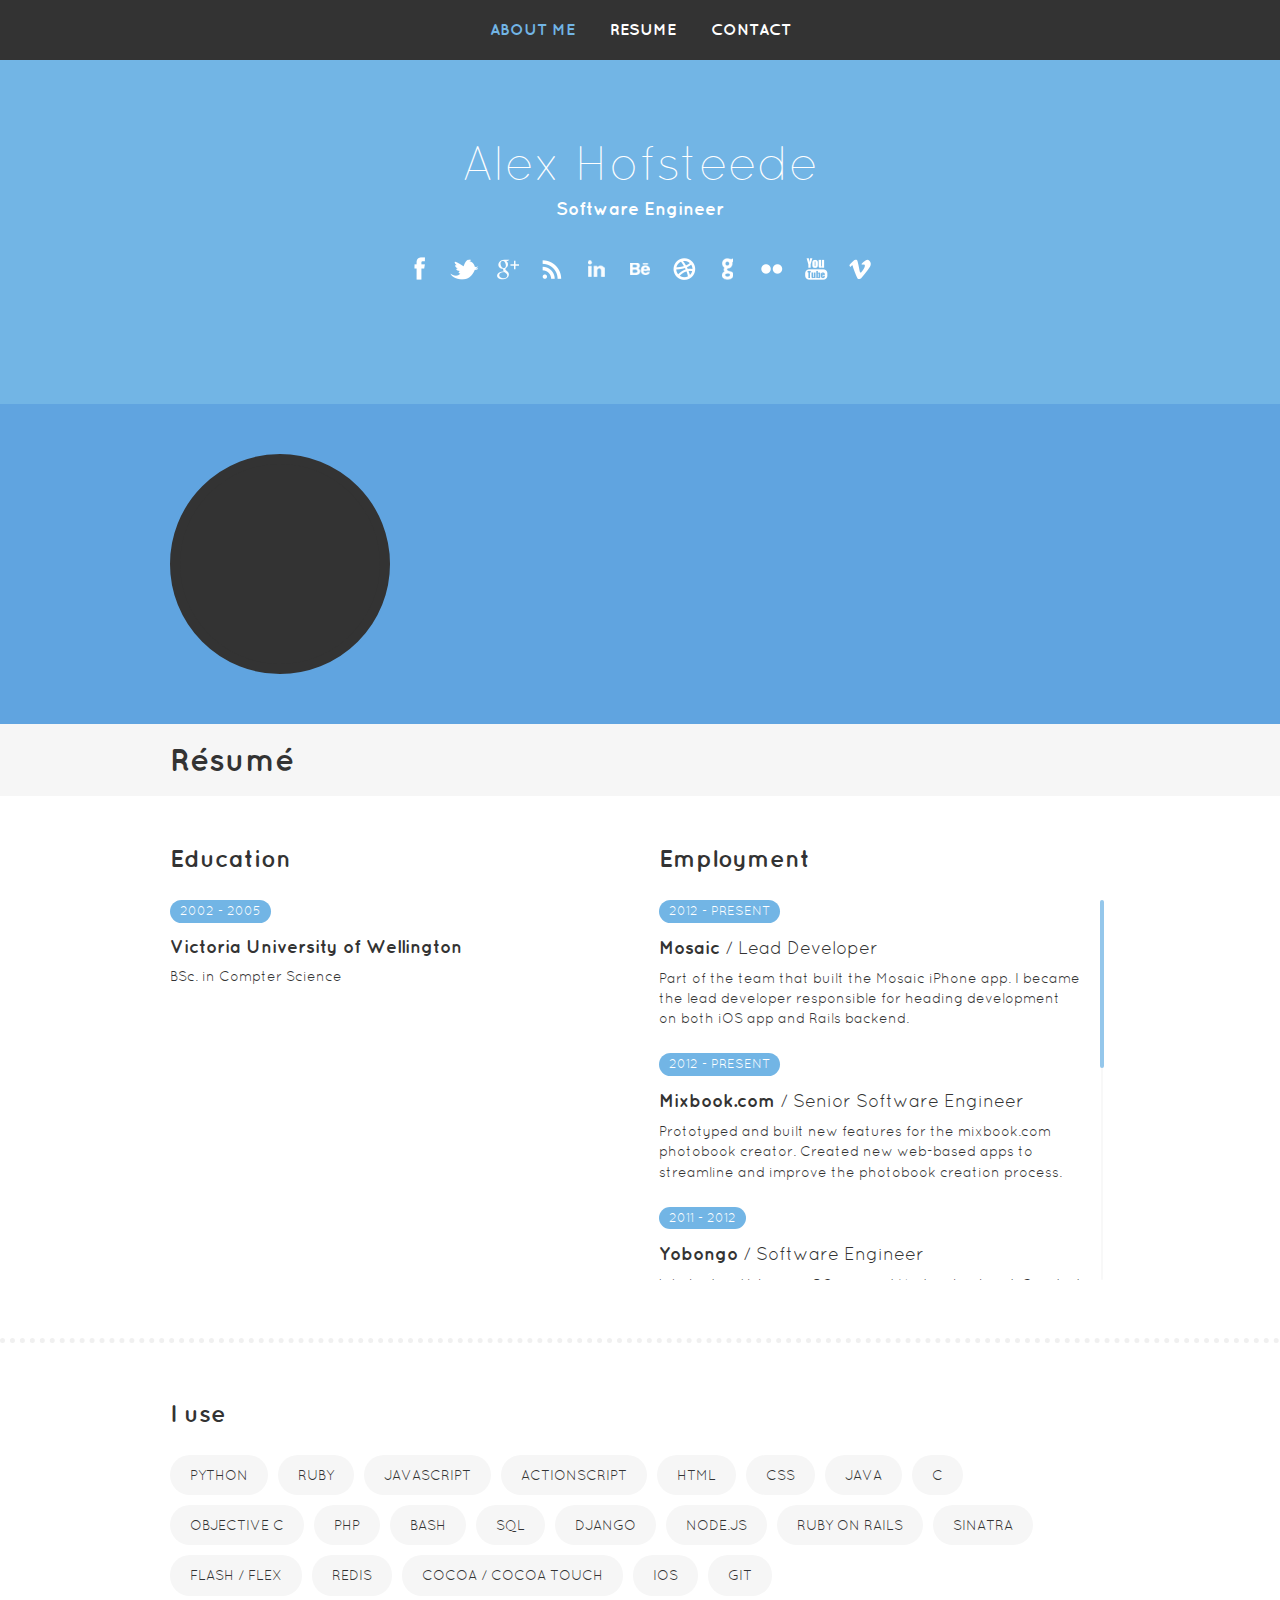
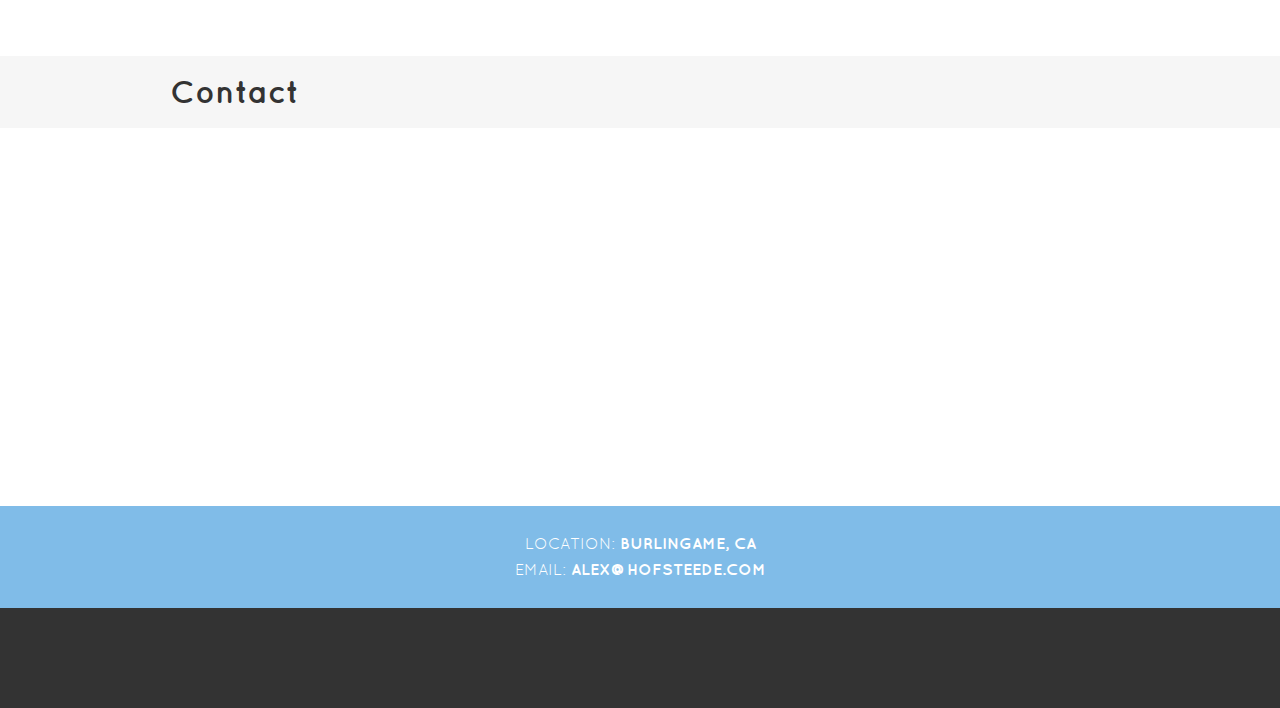
==== commit f552ef8a: "Made skills full width" ====
--- a/HTML/index.html
+++ b/HTML/index.html
@@ -162,88 +162,31 @@
 
                     <div class="container">
 
-                        <div class="cols">
-
-                            <div class="col col-1-2">
-
-                                <h3>Skills</h3>
-
-                                <div class="skills">
-                                    <div class="skill">
-                                        <div class="progress">
-                                            <h4>
-                                                Usability -
-                                                <span class="val">80%</span>
-                                            </h4>
-                                        </div>
-                                    </div>
-                                    <div class="skill">
-                                        <div class="progress">
-                                            <h4>
-                                                Design -
-                                                <span class="val">70%</span>
-                                            </h4>
-                                        </div>
-                                    </div>
-                                    <div class="skill">
-                                        <div class="progress">
-                                            <h4>
-                                                HTML &amp; CSS -
-                                                <span class="val">100%</span>
-                                            </h4>
-                                        </div>
-                                    </div>
-                                    <div class="skill">
-                                        <div class="progress">
-                                            <h4>
-                                                Programming -
-                                                <span class="val">60%</span>
-                                            </h4>
-                                        </div>
-                                    </div>
-                                    <div class="skill">
-                                        <div class="progress">
-                                            <h4>
-                                                SEO &amp; SMO - 
-                                                <span class="val">5%</span>
-                                            </h4>
-                                        </div>
-                                    </div>
-                                </div>
-
-                            </div>
-
-                            <div class="col col-1-2">
-
-                                <h3>I use</h3>
-
-                                <ul class="tools clearfix">
-                                    <li>Python</li>
-                                    <li>Ruby</li>
-                                    <li>Javascript</li>
-                                    <li>Actionscript</li>
-                                    <li>HTML</li>
-                                    <li>CSS</li>
-                                    <li>Java</li>
-                                    <li>C</li>
-                                    <li>Objective C</li>
-                                    <li>PHP</li>
-                                    <li>Bash</li>
-                                    <li>SQL</li>
-                                    <li>Django</li>
-                                    <li>Node.js</li>
-                                    <li>Ruby on Rails</li>
-                                    <li>Sinatra</li>
-                                    <li>Flash / Flex</li>
-                                    <li>Redis</li>
-                                    <li>Cocoa / Cocoa Touch</li>
-                                    <li>iOS</li>
-                                    <li>Git</li>
-                                </ul>
-
-                            </div>
-
-                        </div>                        
+                        <h3>I use</h3>
+
+                        <ul class="tools clearfix">
+                            <li>Python</li>
+                            <li>Ruby</li>
+                            <li>Javascript</li>
+                            <li>Actionscript</li>
+                            <li>HTML</li>
+                            <li>CSS</li>
+                            <li>Java</li>
+                            <li>C</li>
+                            <li>Objective C</li>
+                            <li>PHP</li>
+                            <li>Bash</li>
+                            <li>SQL</li>
+                            <li>Django</li>
+                            <li>Node.js</li>
+                            <li>Ruby on Rails</li>
+                            <li>Sinatra</li>
+                            <li>Flash / Flex</li>
+                            <li>Redis</li>
+                            <li>Cocoa / Cocoa Touch</li>
+                            <li>iOS</li>
+                            <li>Git</li>
+                        </ul>
 
                     </div>
                 
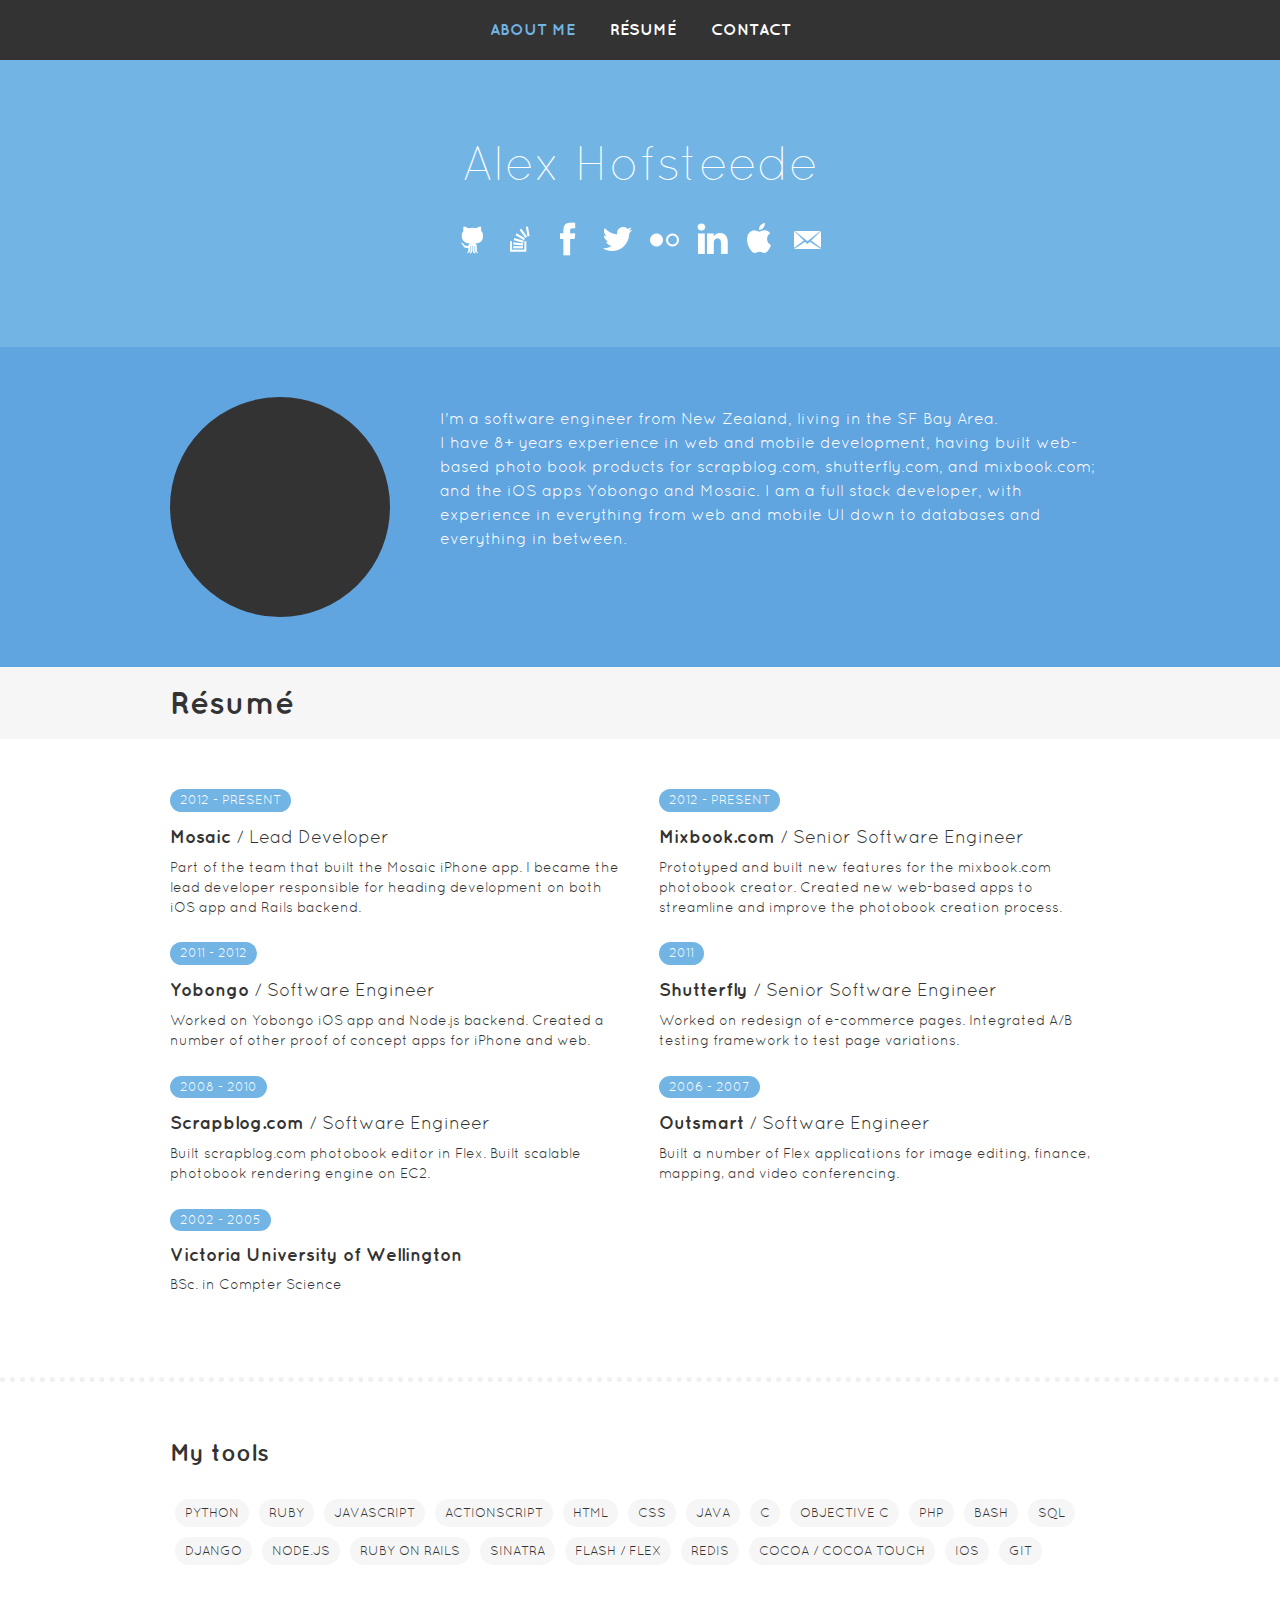
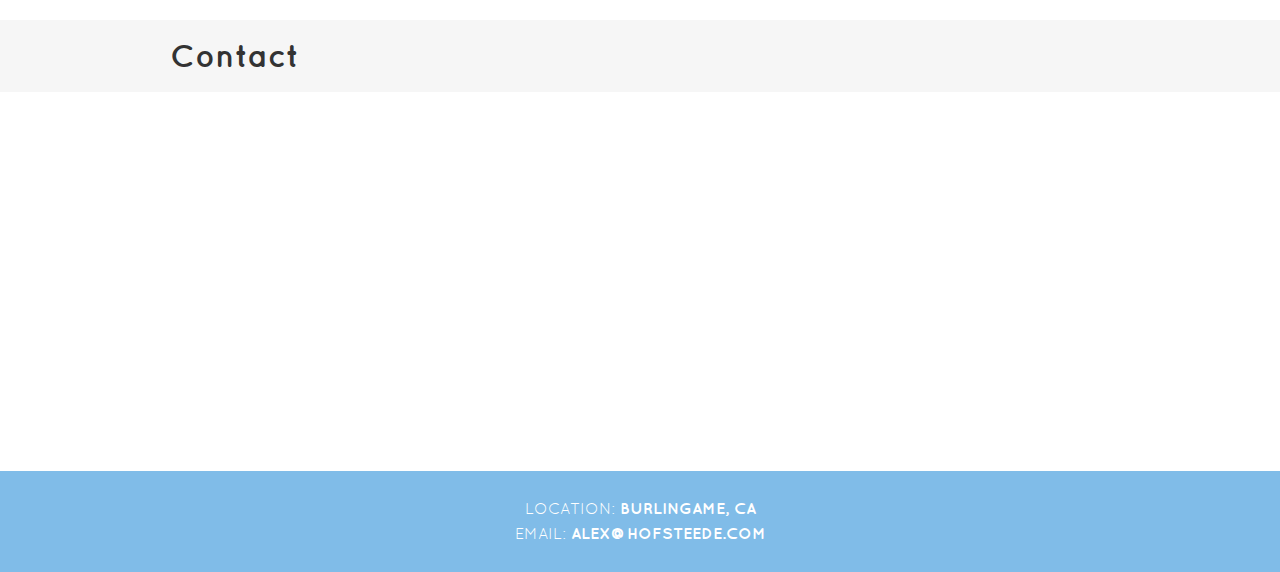
==== commit a6860d97: "Create new icons, adjust icon positioning, and final cleanup and copy additions" ====
--- a/HTML/index.html
+++ b/HTML/index.html
@@ -30,7 +30,7 @@
 
                     <ul>
                         <li class="current"><a href="#about">About me</a></li>
-                        <li><a href="#resume">Resume</a></li>
+                        <li><a href="#resume">Résumé</a></li>
                         <li><a href="#contact">Contact</a></li>
                     </ul>
 
@@ -52,19 +52,16 @@
                             <div class="intro">
                             
                                 <h1 class="fn">Alex Hofsteede</h1>
-                                <div class="desc">Software Engineer</div>
                                 <ul class="social-nav">
-                                    <li><a href="" class="item-1"></a></li>
-                                    <li><a href="" class="item-2"></a></li>
-                                    <li><a href="" class="item-3"></a></li>
-                                    <li><a href="" class="item-4"></a></li>
-                                    <li><a href="" class="item-5"></a></li>
-                                    <li><a href="" class="item-6"></a></li>
-                                    <li><a href="" class="item-7"></a></li>
-                                    <li><a href="" class="item-8"></a></li>
-                                    <li><a href="" class="item-9"></a></li>
-                                    <li><a href="" class="item-10"></a></li>
-                                    <li><a href="" class="item-11"></a></li>
+                                    <li><a href="http://github.com/alex-hofsteede" class="github"></a></li>
+                                    <li><a href="http://stackoverflow.com/users/451111/alex-hofsteede" class="stackoverflow"></a></li>
+                                    <li><a href="http://www.facebook.com/Alexhofsteede" class="facebook"></a></li>
+                                    <li><a href="http://twitter.com/alex_h" class="twitter"></a></li>
+                                    <li><a href="http://www.flickr.com/photos/54568965@N00/" class="flickr"></a></li>
+                                    <li><a href="http://www.linkedin.com/pub/alex-hofsteede/20/349/700" class="linkedin"></a></li>
+                                    <!--<li><a href="" class="skype"></a></li>-->
+                                    <li><a href="http://itunes.apple.com/us/app/mosaic-photo-books/id547986608" class="appstore"></a></li>
+                                    <li><a href="mailto:alex@hofsteede.com" class="email"></a></li>
                                 </ul>
                                 
                             </div>
@@ -82,7 +79,12 @@
                                     <img src="/assets/img/profile.jpg"/>
                                 </div>
                                 <div class="inner">
-                                    <p class="intro-text"></p>
+                                    <p class="intro-text">
+                                    I'm a software engineer from New Zealand, living in the SF Bay Area. 
+                                    <p class="intro-text">
+                                    I have 8+ years experience in web and mobile development, having built web-based photo book products for scrapblog.com, shutterfly.com, and mixbook.com; and the iOS apps Yobongo and Mosaic.
+                                    I am a full stack developer, with experience in everything from web and mobile UI down to databases and everything in between. 
+                                    </p>
                                 </div>
                             </div>
 
@@ -112,9 +114,19 @@
 
                             <div class="col col-1-2">
 
-                                <h3>Education</h3>
-
-                                <div class="exp scroll">
+                                <div class="exp">
+                                    <div class="date">2012 - present</div>
+                                    <h4><a href="http://heymosaic.com">Mosaic </a><span>/ Lead Developer</span></h4>
+                                    <p>Part of the team that built the Mosaic iPhone app. I became the lead developer responsible for heading development on both iOS app and Rails backend.</p>
+
+                                    <div class="date">2011 - 2012</div>
+                                    <h4><a href="http://www.crunchbase.com/company/yobongo">Yobongo </a><span>/ Software Engineer</span></h4>
+                                    <p>Worked on Yobongo iOS app and Node.js backend. Created a number of other proof of concept apps for iPhone and web.</p>
+
+                                    <div class="date">2008 - 2010</div>
+                                    <h4><a href="http://www.crunchbase.com/company/scrapblog">Scrapblog.com </a><span>/ Software Engineer</span></h4>
+                                    <p>Built scrapblog.com photobook editor in Flex. Built scalable photobook rendering engine on EC2.</p>
+
                                     <div class="date">2002 - 2005</div>
                                     <h4><a href="http://www.victoria.ac.nz/ecs/">Victoria University of Wellington</a></h4>
                                     <p>BSc. in Compter Science</p>
@@ -124,29 +136,15 @@
 
                             <div class="col col-1-2">
 
-                                <h3>Employment</h3>
-
-                                <div class="exp scroll">
-                                    <div class="date">2012 - present</div>
-                                    <h4><a href="http://heymosaic.com">Mosaic </a><span>/ Lead Developer</span></h4>
-                                    <p>Part of the team that built the Mosaic iPhone app. I became the lead developer responsible for heading development on both iOS app and Rails backend.</p>
-
+                                <div class="exp">
                                     <div class="date">2012 - present</div>
                                     <h4><a href="http://mixbook.com">Mixbook.com </a><span>/ Senior Software Engineer</span></h4>
                                     <p>Prototyped and built new features for the mixbook.com photobook creator. Created new web-based apps to streamline and improve the photobook creation process.</p>
 
-                                    <div class="date">2011 - 2012</div>
-                                    <h4><a href="http://www.crunchbase.com/company/yobongo">Yobongo </a><span>/ Software Engineer</span></h4>
-                                    <p>Worked on Yobongo iOS app and Node.js backend. Created a number of other proof of concept apps for iPhone and web.</p>
-
                                     <div class="date">2011</div>
                                     <h4><a href="http://shutterfly.com">Shutterfly </a><span>/ Senior Software Engineer</span></h4>
                                     <p>Worked on redesign of e-commerce pages. Integrated A/B testing framework to test page variations.</p>
 
-                                    <div class="date">2008 - 2010</div>
-                                    <h4><a href="http://www.crunchbase.com/company/scrapblog">Scrapblog.com </a><span>/ Software Engineer</span></h4>
-                                    <p>Built scrapblog.com photobook editor in Flex. Built scalable photobook rendering engine on EC2.</p>
-
                                     <div class="date">2006 - 2007</div>
                                     <h4><a href="http://getoutsmart.com">Outsmart </a><span>/ Software Engineer</span></h4>
                                     <p>Built a number of Flex applications for image editing, finance, mapping, and video conferencing.</p>
@@ -162,7 +160,7 @@
 
                     <div class="container">
 
-                        <h3>I use</h3>
+                        <h3>My tools</h3>
 
                         <ul class="tools clearfix">
                             <li>Python</li>
@@ -216,18 +214,6 @@
                     </div>
                     <!-- END CONTACTS -->
                     
-                    <div class="cont-b-3">
-
-                        <div class="container">
-                        
-                            <div class="cols">
-                        
-                            </div>
-                        
-                        </div>
-
-                    </div>
-                
                 </section>
                 <!-- END CONTACTS SECTION -->
 
--- a/HTML/assets/css/main.css
+++ b/HTML/assets/css/main.css
@@ -32,7 +32,7 @@
 }
 
 body{position:relative;background:#fff;font:100%/1  'quicksandregular', sans-serif;color:#333}
-h1{margin:0 0 10px;font:3em/1 'quicksandlight'}
+h1{margin:0 0 10px;font:3em/1 'quicksandlight'; padding-bottom:20px;}
 h2{margin:0;font:2em/1 'quicksandbold'}
 h3{margin:0 0 30px;font:1.5em/1 'quicksandbold'}
 h4{margin:0 0 10px;font:1.1em/1 'quicksandbold'}
@@ -102,30 +102,27 @@
 .social-nav{margin:0 0 30px;padding:0;list-style:none;text-align:center}
     .social-nav li{display:inline-block}
     .lt-ie8 .social-nav li{display:inline}
-    .social-nav a{position:relative;display:block;width:40px;height:40px;background-image:url(../img/icon-social.png);-webkit-border-radius:50%;border-radius:50%;text-decoration:none;-webkit-transition:all 0.4s ease;-moz-transition:all 0.4s ease;-o-transition:all 0.4s ease;transition:all 0.4s ease}
-    .social-nav a:hover{background-color:#fff}
-    .social-nav .item-1{background-position:0 0}
-    .social-nav .item-1:hover{background-position:0 100%}
-    .social-nav .item-2{background-position:-40px 0}
-    .social-nav .item-2:hover{background-position:-40px 100%}
-    .social-nav .item-3{background-position:-80px 0}
-    .social-nav .item-3:hover{background-position:-80px 100%}
-    .social-nav .item-4{background-position:-120px 0}
-    .social-nav .item-4:hover{background-position:-120px 100%}
-    .social-nav .item-5{background-position:-160px 0}
-    .social-nav .item-5:hover{background-position:-160px 100%}
-    .social-nav .item-6{background-position:-200px 0}
-    .social-nav .item-6:hover{background-position:-200px 100%}
-    .social-nav .item-7{background-position:-240px 0}
-    .social-nav .item-7:hover{background-position:-240px 100%}
-    .social-nav .item-8{background-position:-280px 0}
-    .social-nav .item-8:hover{background-position:-280px 100%}
-    .social-nav .item-9{background-position:-320px 0}
-    .social-nav .item-9:hover{background-position:-320px 100%}
-    .social-nav .item-10{background-position:-360px 0}
-    .social-nav .item-10:hover{background-position:-360px 100%}
-    .social-nav .item-11{background-position:-400px 0}
-    .social-nav .item-11:hover{background-position:-400px 100%}
+    .social-nav a{position:relative;
+        display:block;
+        width:44px;
+        height:44px;
+        background-image:url(../img/icon-social.png);
+        -webkit-border-radius:50%;
+        border-radius:50%;
+        text-decoration:none;
+    }
+    .social-nav a{background-position-y:2px;}
+    .social-nav a:hover{background-color:#fff; background-position-y:40px;}
+
+    .social-nav .github{background-position-x:2px;}
+    .social-nav .facebook{background-position-x:-32px;}
+    .social-nav .twitter{background-position-x:-68px;}
+    .social-nav .flickr{background-position-x:-114px;}
+    .social-nav .linkedin{background-position-x:-160px;}
+    .social-nav .skype{background-position-x:-205px;}
+    .social-nav .appstore{background-position-x:-247px;}
+    .social-nav .email{background-position-x:-292px;}
+    .social-nav .stackoverflow{background-position-x:-332px;}
 
 .filter{margin:0 0 50px;padding:0;list-style:none;font:1em 'quicksandbold';text-transform:uppercase;color:#72B5E5}
     .filter li{position:relative;float:left;padding:10px 20px;-webkit-border-radius:20px;border-radius:20px;cursor:pointer}
@@ -145,7 +142,7 @@
 .nav-trigger:before{content:"";position:absolute;left:50%;top:50%;width:30px;height:2px;margin:-1px 0 0 -15px;background:#BBDCE8}
 .nav-trigger-a:before{background:#fff}
 
-.intro{padding:30px 0;text-align:center}
+.intro{padding:30px 0 0 0;text-align:center}
     .intro .desc{margin:0 0 30px;font:1.1em 'quicksandbold'}
     .intro .btn-2{margin:0 5px}
 
@@ -158,7 +155,7 @@
 
 .intro-text{font-size:1em;line-height:1.5}
 
-.exp{height:380px}
+/*.exp{height:380px}*/
   .exp h4 span{font:1em 'quicksandregular'}
 
 .date{position:relative;display:inline-block;margin:0 0 15px;padding:5px 10px;background:#72B5E5;-webkit-border-radius:20px;border-radius:20px;font-size:0.8em;color:#fff;text-transform:uppercase}
@@ -169,8 +166,8 @@
 .skills h4{margin:0;padding:10px 20px;font:0.9em/1.4 'quicksandregular';text-transform:uppercase}
 .skills .val{font:1em 'quicksandbold'}
 
-.tools{margin:0;padding:0;font-size:0.9em;text-transform:uppercase;list-style:none}
-    .tools li{position:relative;float:left;margin:0 10px 10px 0;padding:10px 20px;background:#F6F6F6;-webkit-border-radius:20px;border-radius:20px}
+.tools{margin:0;padding:0;font-size:0.8em;text-transform:uppercase;list-style:none}
+    .tools li{position:relative;float:left;margin:5px 5px;padding:5px 10px;background:#F6F6F6;-webkit-border-radius:20px;border-radius:20px}
 
 .showcase{position:relative;margin:0 -30px 0 0}
 
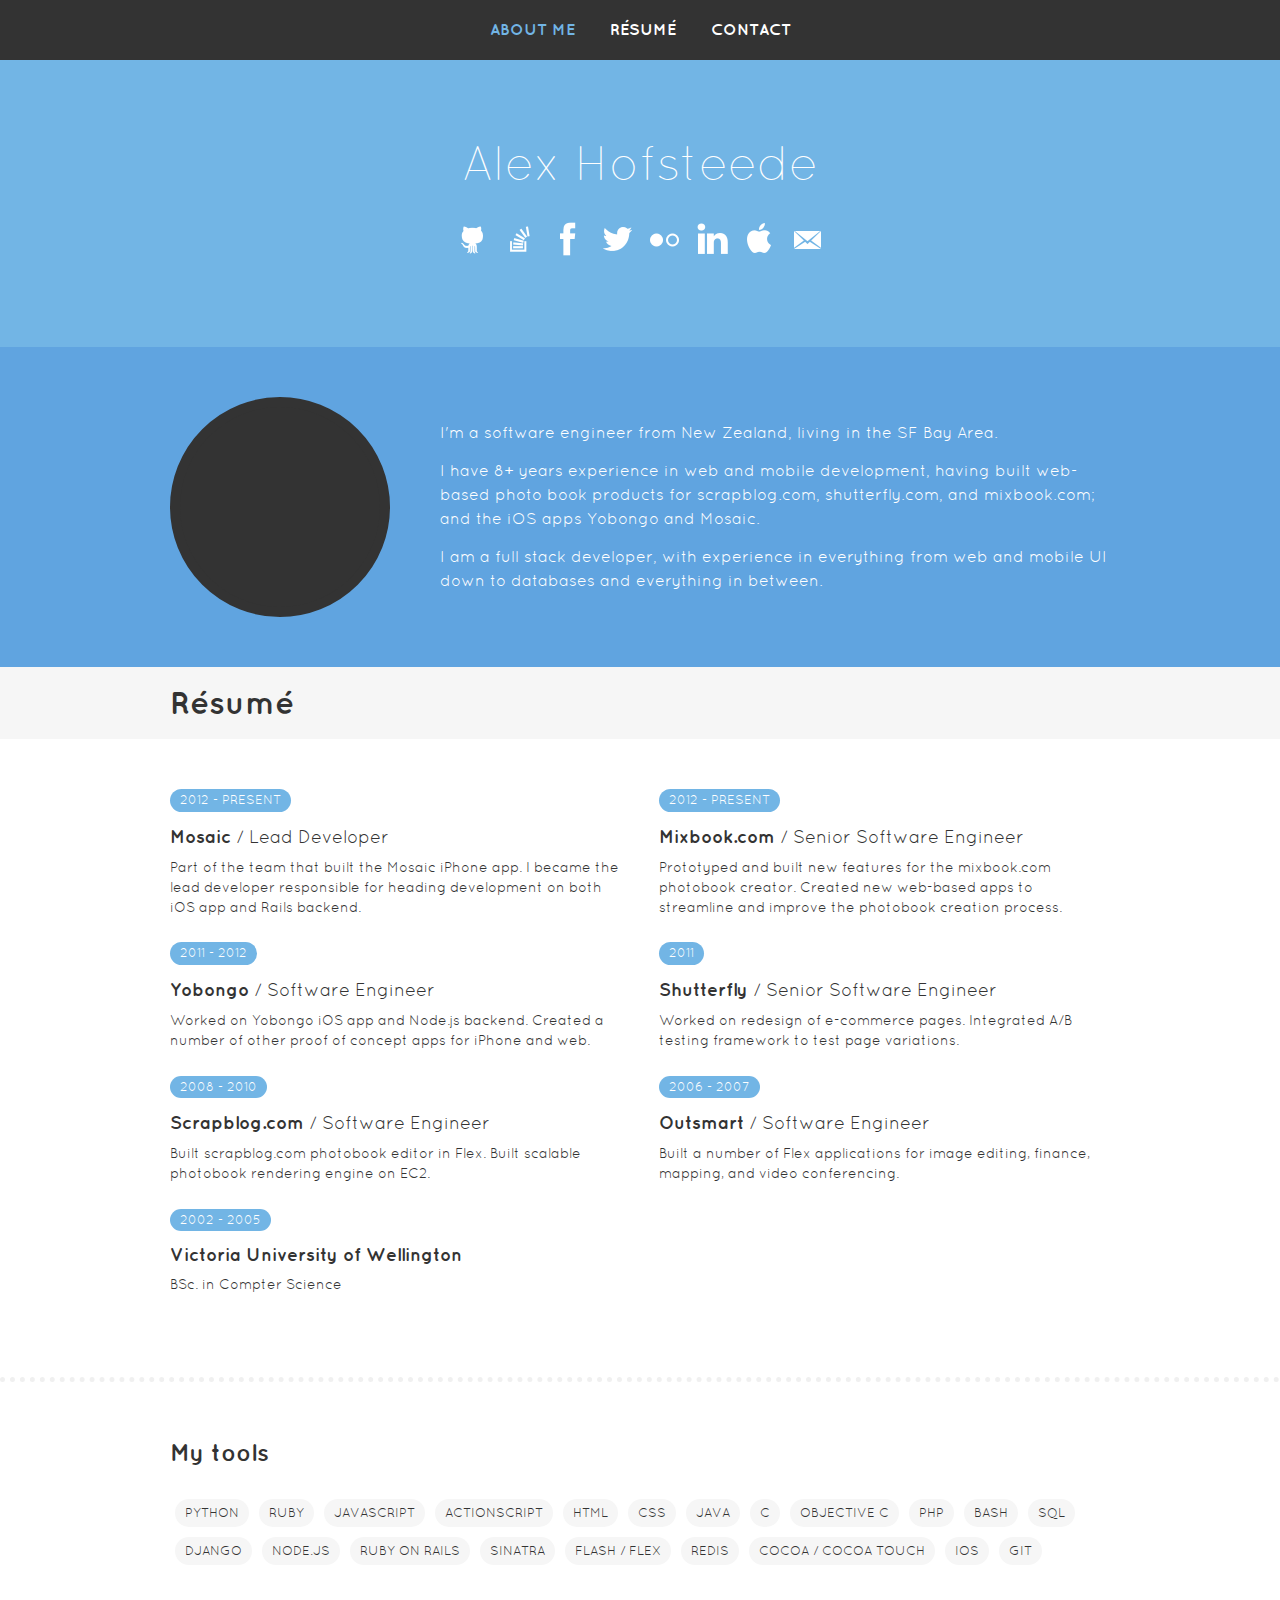
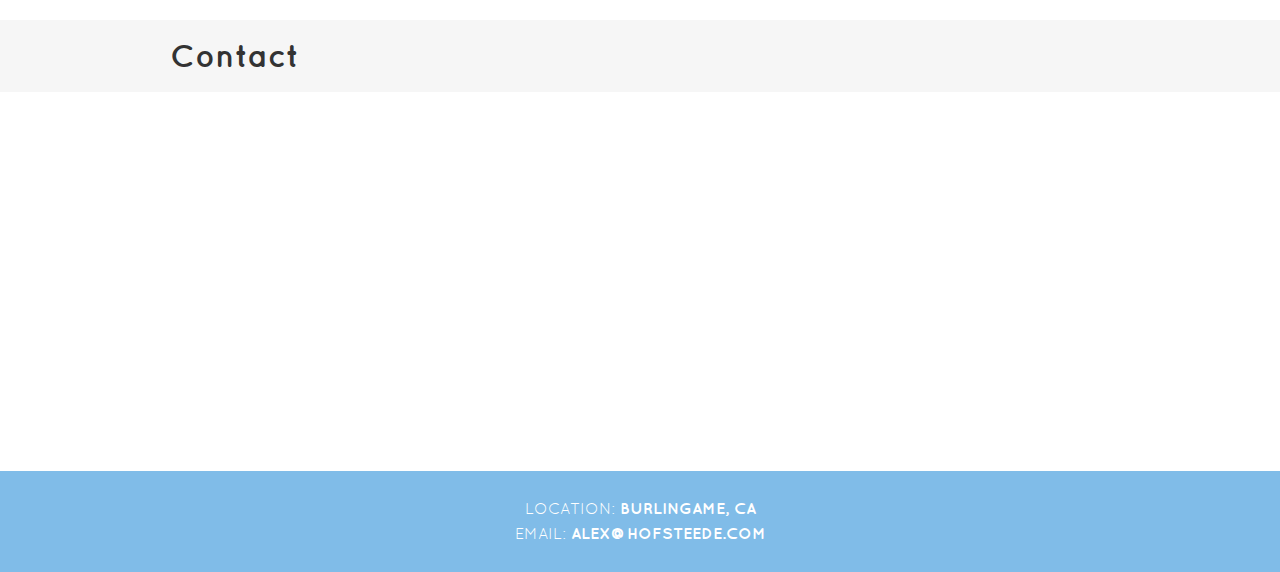
==== commit 1743671d: "Change paragraph spacing" ====
--- a/HTML/index.html
+++ b/HTML/index.html
@@ -83,6 +83,7 @@
                                     I'm a software engineer from New Zealand, living in the SF Bay Area. 
                                     <p class="intro-text">
                                     I have 8+ years experience in web and mobile development, having built web-based photo book products for scrapblog.com, shutterfly.com, and mixbook.com; and the iOS apps Yobongo and Mosaic.
+                                    <p class="intro-text">
                                     I am a full stack developer, with experience in everything from web and mobile UI down to databases and everything in between. 
                                     </p>
                                 </div>
--- a/HTML/assets/css/main.css
+++ b/HTML/assets/css/main.css
@@ -153,7 +153,7 @@
 .photo{position:relative;overflow:hidden;width:200px;height:200px;background:#333;border:5px solid #333;-webkit-border-radius:50%;border-radius:50%}
     .photo img{position:relative;width:100%;height:auto;-webkit-border-radius:50%;border-radius:50%;z-index:10}
 
-.intro-text{font-size:1em;line-height:1.5}
+.intro-text{font-size:1em;line-height:1.5; padding-top:14px;}
 
 /*.exp{height:380px}*/
   .exp h4 span{font:1em 'quicksandregular'}
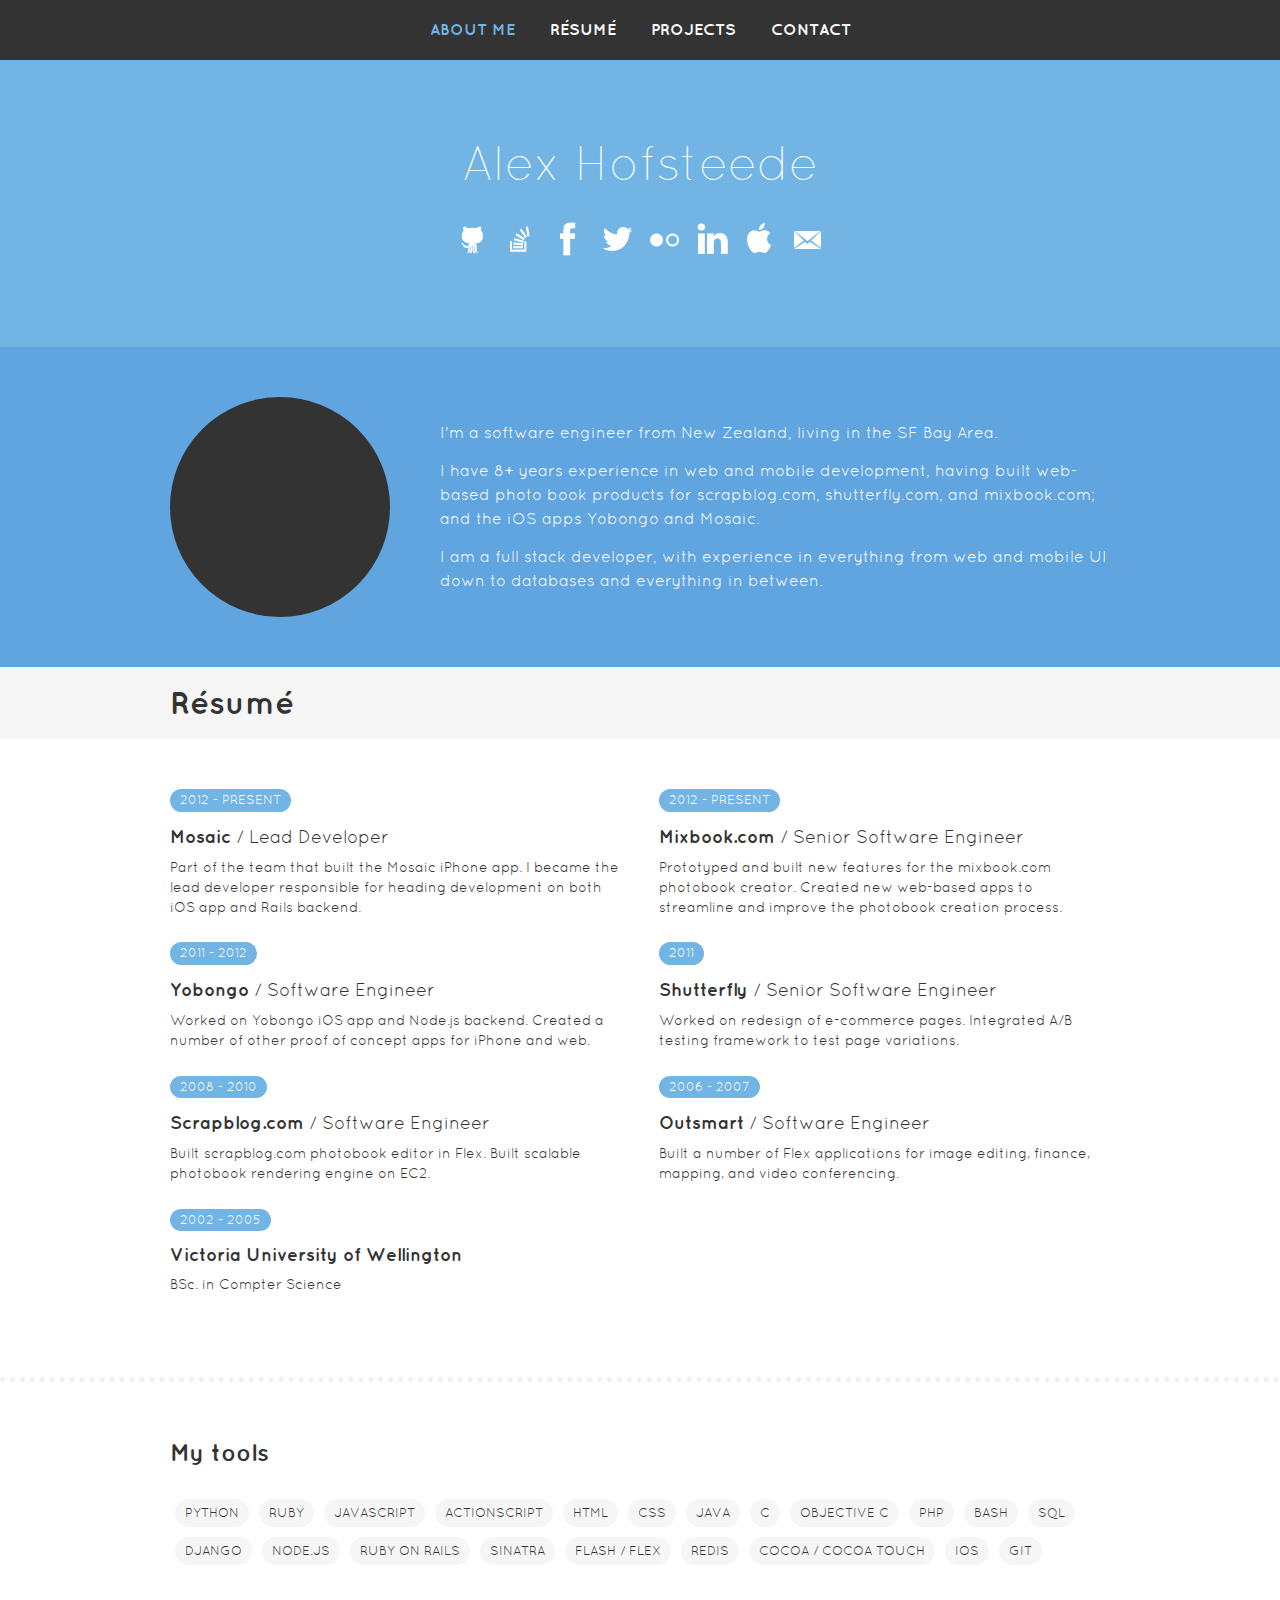
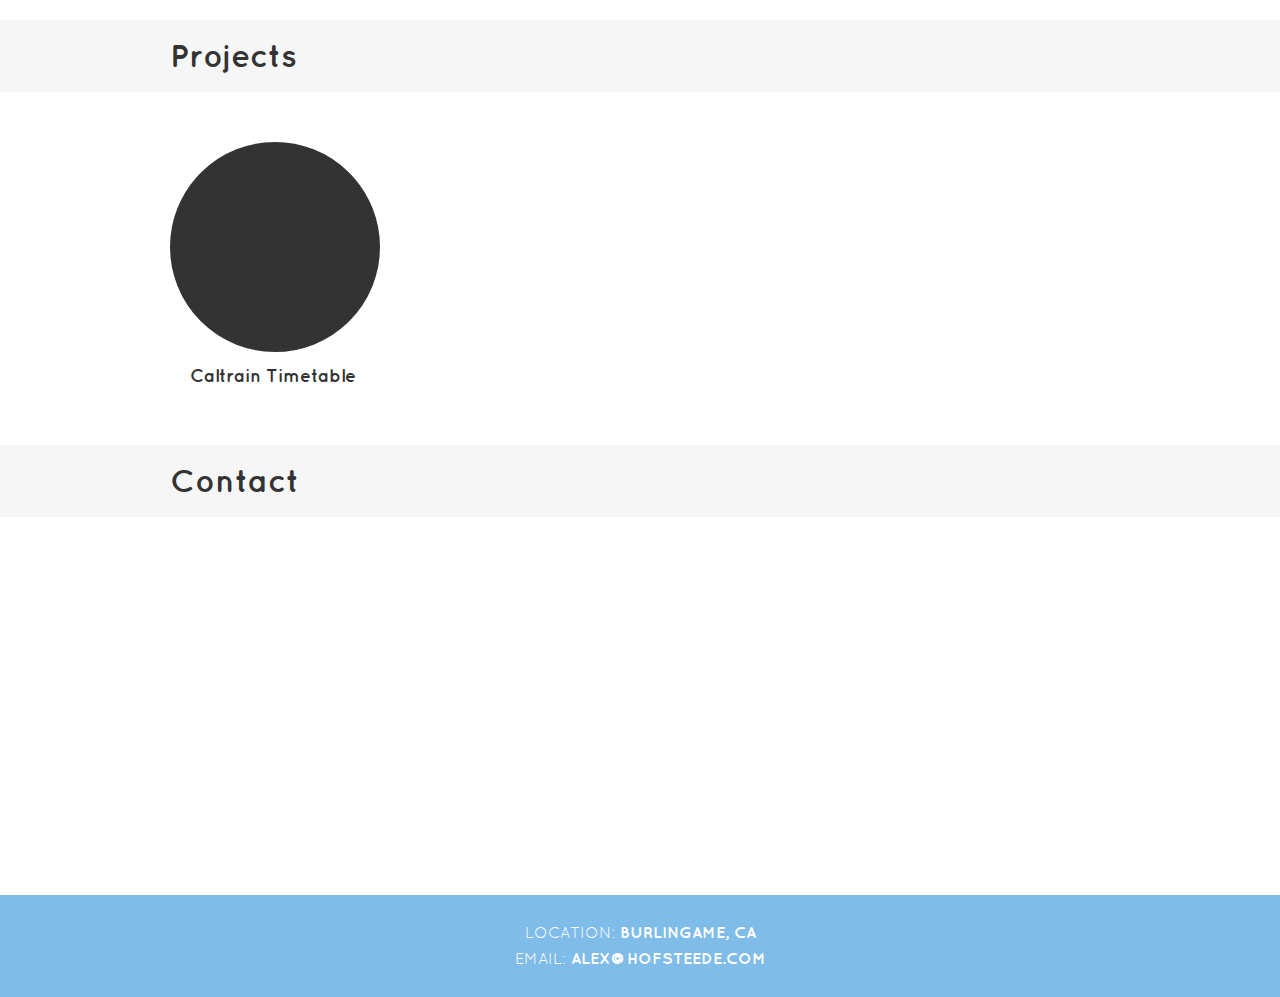
==== commit 933d92c7: "added projects section" ====
--- a/HTML/index.html
+++ b/HTML/index.html
@@ -6,7 +6,7 @@
     <head>
 
         <meta charset="utf-8">
-        <title>Persona vCard</title>
+        <title>Alex Hofsteede</title>
         <meta name="description" content="">
         <meta name="viewport" content="width=device-width,initial-scale=1.0">
 
@@ -31,6 +31,7 @@
                     <ul>
                         <li class="current"><a href="#about">About me</a></li>
                         <li><a href="#resume">Résumé</a></li>
+                        <li><a href="#projects">Projects</a></li>
                         <li><a href="#contact">Contact</a></li>
                     </ul>
 
@@ -192,6 +193,33 @@
                 </section>
                 <!-- END RESUME SECTION -->
 
+                <!-- BEGIN PROJECTS SECTION -->
+                <section id="projects" class="cont-sec projects-sec">
+
+                    <div class="sec-title">
+
+                        <div class="container">
+
+                            <h2>Projects</h2>
+                            
+                        </div>
+
+                    </div>
+
+                    <div class="container">
+                        <div class="cols">
+                            <div class="col col-1-4">
+                                <div class="photo project">
+                                    <a href="/caltrain_timetable"><img src="/assets/img/caltrain.png"/></a>
+                                </div>
+
+                                <h4 class="center"><a href="/caltrain_timetable">Caltrain Timetable</a></h4>
+                            </div>
+                        </div>
+                    </div>
+                </section>
+                <!-- END PROJECTS SECTION -->
+
                 <!-- BEGIN CONTACTS SECTION -->
                 <section id="contact" class="cont-sec contacts-sec">
 
--- a/HTML/assets/css/main.css
+++ b/HTML/assets/css/main.css
@@ -169,6 +169,8 @@
 .tools{margin:0;padding:0;font-size:0.8em;text-transform:uppercase;list-style:none}
     .tools li{position:relative;float:left;margin:5px 5px;padding:5px 10px;background:#F6F6F6;-webkit-border-radius:20px;border-radius:20px}
 
+.project {margin:0 0 15px;}
+
 .showcase{position:relative;margin:0 -30px 0 0}
 
 .works{width:100%;margin:0;padding:0 0 30px;list-style:none;font-size:1.4em;line-height:1;text-transform:uppercase}
